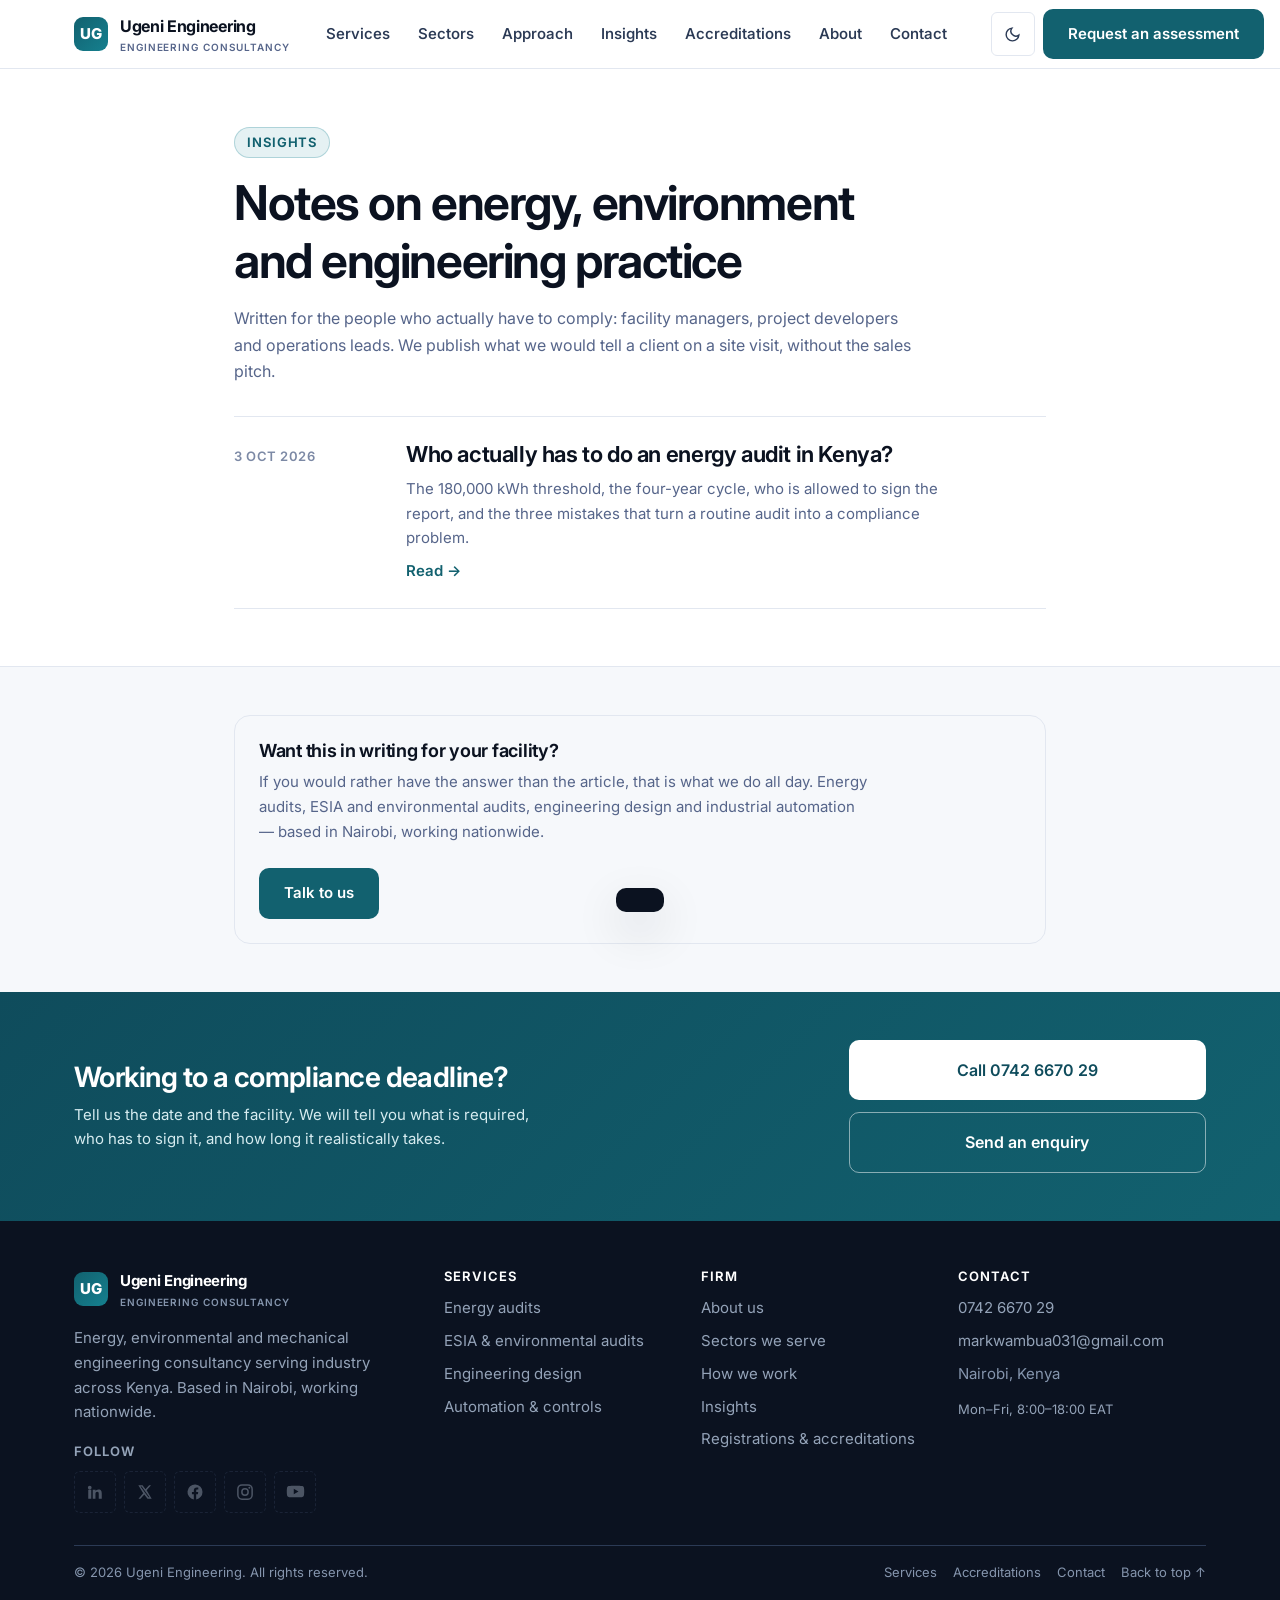
==== blog/index.html @ d69e0ae1 "Add Insights (blog) section - blog/index.html listing page with post-row cards - blog/energy-audit-k" ====
<!DOCTYPE html>
<html lang="en">
<head>
<meta charset="UTF-8">
<meta name="viewport" content="width=device-width, initial-scale=1">
<title>Insights — Ugeni Engineering</title>
<meta name="description" content="Practical writing on energy audits, environmental compliance and engineering practice in Kenya, from a working consultancy based in Nairobi.">
<link rel="canonical" href="https://ugen.engineering/blog/">
<link rel="icon" href="../assets/img/favicon.svg" type="image/svg+xml">
<link rel="preconnect" href="https://fonts.googleapis.com">
<link rel="preconnect" href="https://fonts.gstatic.com" crossorigin>
<link rel="stylesheet" href="https://fonts.googleapis.com/css2?family=Inter:wght@400;500;600;700;800&display=swap">
<link rel="stylesheet" href="../assets/css/main.css">
<link rel="stylesheet" href="../assets/css/blog.css">
<link rel="alternate" type="application/rss+xml" title="Ugeni Engineering — Insights" href="../feed.xml">
</head>
<body>
<a class="skip" href="#main">Skip to main content</a>

<header class="hdr">
  <div class="wrap hdr__in">
    <a class="logo" href="../" aria-label="Ugeni Engineering — home">
      <span class="logo__mark" aria-hidden="true">UG</span>
      <span>
        <span class="logo__name">Ugeni Engineering</span>
        <span class="logo__sub">Engineering Consultancy</span>
      </span>
    </a>

    <nav class="nav" id="nav" aria-label="Primary">
      <a href="../#services">Services</a>
      <a href="../#sectors">Sectors</a>
      <a href="../#approach">Approach</a>
      <a href="../blog/">Insights</a>
      <a href="../#accreditations">Accreditations</a>
      <a href="../#about">About</a>
      <a href="../#contact">Contact</a>
    </nav>

    <div class="hdr__tools">
      <button class="iconbtn" data-theme-toggle aria-label="Switch to dark theme">
        <svg width="17" height="17" viewBox="0 0 24 24" fill="none" stroke="currentColor" stroke-width="2" stroke-linecap="round" aria-hidden="true">
          <path d="M21 12.8A9 9 0 1 1 11.2 3a7 7 0 0 0 9.8 9.8Z"/>
        </svg>
      </button>
      <a class="btn btn--primary hdr__cta" href="../#contact">Request an assessment</a>
      <button class="iconbtn menu-btn" data-menu aria-expanded="false" aria-controls="nav" aria-label="Open navigation menu">
        <svg width="19" height="19" viewBox="0 0 24 24" fill="none" stroke="currentColor" stroke-width="2" stroke-linecap="round" aria-hidden="true">
          <path d="M3 6h18M3 12h18M3 18h18"/>
        </svg>
      </button>
    </div>
  </div>
</header>

<main id="main">
  <section style="border-top:0">
    <div class="wrap" style="max-width:860px">
      <div class="sec__head" style="margin-bottom:var(--sp-6)">
        <span class="eyebrow">Insights</span>
        <h1>Notes on energy, environment and engineering practice</h1>
        <p class="muted">
          Written for the people who actually have to comply: facility managers,
          project developers and operations leads. We publish what we would tell a
          client on a site visit, without the sales pitch.
        </p>
      </div>

      <!-- ADD NEW POSTS: copy the <a class="post-row"> block below,
           newest first. Filenames use the published date for ordering. -->
      <div class="posts">
        <a class="post-row" href="./energy-audit-kenya-threshold.html">
          <div class="post-row__meta">
            <time datetime="2026-10-03">3 Oct 2026</time>
          </div>
          <div>
            <h2 class="post-row__title">Who actually has to do an energy audit in Kenya?</h2>
            <p class="post-row__excerpt">
              The 180,000 kWh threshold, the four-year cycle, who is allowed to
              sign the report, and the three mistakes that turn a routine audit
              into a compliance problem.
            </p>
            <span class="post-row__more">Read &rarr;</span>
          </div>
        </a>
      </div>

      <noscript>
        <p class="small muted" style="margin-top:var(--sp-6)">
          <a href="./energy-audit-kenya-threshold.html">Who actually has to do an energy audit in Kenya?</a>
        </p>
      </noscript>
    </div>
  </section>

  <section class="sec-alt" style="padding-block:var(--sp-7)">
    <div class="wrap" style="max-width:860px">
      <div class="article__cta">
        <h3>Want this in writing for your facility?</h3>
        <p>
          If you would rather have the answer than the article, that is what we do
          all day. Energy audits, ESIA and environmental audits, engineering design
          and industrial automation &mdash; based in Nairobi, working nationwide.
        </p>
        <a class="btn btn--primary" href="../#contact">Talk to us</a>
      </div>
    </div>
  </section>
</main>

<footer>
  <!-- ============ CTA BAND ============ -->
  <div class="foot__cta">
    <div class="wrap foot__cta-in">
      <div>
        <h2 class="foot__cta-title">Working to a compliance deadline?</h2>
        <p class="foot__cta-text">
          Tell us the date and the facility. We will tell you what is required,
          who has to sign it, and how long it realistically takes.
        </p>
      </div>
      <div class="foot__cta-actions">
        <a class="btn btn--primary btn--lg" href="tel:+254742667029" data-phone-cta>Call the office</a>
        <a class="btn btn--outline btn--lg" href="../#contact">Send an enquiry</a>
      </div>
    </div>
  </div>

  <!-- ============ MAIN FOOTER ============ -->
  <div class="wrap foot__main">
    <div class="foot">

      <div class="foot__brand">
        <a class="logo logo--foot" href="../" aria-label="Ugeni Engineering — home">
          <span class="logo__mark" aria-hidden="true">UG</span>
          <span>
            <span class="logo__name">Ugeni Engineering</span>
            <span class="logo__sub">Engineering Consultancy</span>
          </span>
        </a>
        <p class="foot__blurb">
          Energy, environmental and mechanical engineering consultancy serving
          industry across Kenya. Based in Nairobi, working nationwide.
        </p>
        <p class="foot__sociallabel">Follow</p>
        <div class="social" aria-label="Ugeni Engineering on social media">
            <a class="soc is-placeholder" data-social="linkedin" href="#linkedin" aria-label="Ugeni Engineering on LinkedIn" title="LinkedIn — coming soon"><svg width="18" height="18" viewBox="0 0 24 24" fill="currentColor" aria-hidden="true"><path d="M4.98 3.5a2.5 2.5 0 1 1 0 5 2.5 2.5 0 0 1 0-5ZM3 9h4v12H3zM9 9h3.8v1.7h.05c.53-1 1.83-2.05 3.77-2.05C20.4 8.65 21 11 21 14.1V21h-4v-6.1c0-1.46-.03-3.34-2.04-3.34-2.04 0-2.35 1.59-2.35 3.23V21H9Z"/></svg></a>
            <a class="soc is-placeholder" data-social="x" href="#x" aria-label="Ugeni Engineering on X" title="X — coming soon"><svg width="16" height="16" viewBox="0 0 24 24" fill="currentColor" aria-hidden="true"><path d="M18.2 2H21l-6.5 7.4L22 22h-6.2l-4.9-6.4L5.2 22H2.3l7-8L2 2h6.3l4.4 5.9L18.2 2Zm-1.1 18h1.6L7 3.9H5.3L17.1 20Z"/></svg></a>
            <a class="soc is-placeholder" data-social="facebook" href="#facebook" aria-label="Ugeni Engineering on Facebook" title="Facebook — coming soon"><svg width="18" height="18" viewBox="0 0 24 24" fill="currentColor" aria-hidden="true"><path d="M22 12a10 10 0 1 0-11.6 9.9v-7H7.9V12h2.5V9.8c0-2.5 1.5-3.9 3.8-3.9 1.1 0 2.2.2 2.2.2v2.4h-1.2c-1.2 0-1.6.8-1.6 1.6V12h2.7l-.4 2.9h-2.3v7A10 10 0 0 0 22 12Z"/></svg></a>
            <a class="soc is-placeholder" data-social="instagram" href="#instagram" aria-label="Ugeni Engineering on Instagram" title="Instagram — coming soon"><svg width="18" height="18" viewBox="0 0 24 24" fill="none" stroke="currentColor" stroke-width="2" aria-hidden="true"><rect x="2.5" y="2.5" width="19" height="19" rx="5.5"/><circle cx="12" cy="12" r="4.2"/><circle cx="17.8" cy="6.2" r="1.3" fill="currentColor" stroke="none"/></svg></a>
            <a class="soc is-placeholder" data-social="youtube" href="#youtube" aria-label="Ugeni Engineering on YouTube" title="YouTube — coming soon"><svg width="19" height="19" viewBox="0 0 24 24" fill="currentColor" aria-hidden="true"><path d="M23 12s0-3.4-.4-5c-.3-.9-1-1.6-1.9-1.9C19 4.6 12 4.6 12 4.6s-7 0-8.7.5c-.9.3-1.6 1-1.9 1.9C1 8.6 1 12 1 12s0 3.4.4 5c.3.9 1 1.6 1.9 1.9 1.7.5 8.7.5 8.7.5s7 0 8.7-.5c.9-.3 1.6-1 1.9-1.9.4-1.6.4-5 .4-5ZM9.8 15.5v-7l6 3.5-6 3.5Z"/></svg></a>
        </div>
      </div>

      <div>
        <h4>Services</h4>
        <ul>
          <li><a href="#energy-audits">Energy audits</a></li>
          <li><a href="#environmental">ESIA &amp; environmental audits</a></li>
          <li><a href="#design">Engineering design</a></li>
          <li><a href="#automation">Automation &amp; controls</a></li>
        </ul>
      </div>

      <div>
        <h4>Firm</h4>
        <ul>
          <li><a href="../#about">About us</a></li>
          <li><a href="../#sectors">Sectors we serve</a></li>
          <li><a href="../#approach">How we work</a></li>
          <li><a href="../blog/">Insights</a></li>
          <li><a href="../#accreditations">Registrations &amp; accreditations</a></li>
        </ul>
      </div>

      <div>
        <h4>Contact</h4>
        <ul>
          <li><a href="tel:+254742667029" data-phone-display>0742 6670 29</a></li>
          <li><a href="mailto:markwambua031@gmail.com" data-email>markwambua031@gmail.com</a></li>
          <li class="foot__muted">Nairobi, Kenya</li>
        </ul>
        <p class="foot__hours">Mon–Fri, 8:00–18:00 EAT</p>
      </div>

    </div>

    <!-- ============ BASE BAR ============ -->
    <div class="foot__base">
      <p class="foot__copy">
        © <span data-year>2026</span> Ugeni Engineering. All rights reserved.
      </p>
      <nav class="foot__links" aria-label="Footer">
        <a href="../#services">Services</a>
        <a href="../#accreditations">Accreditations</a>
        <a href="../#contact">Contact</a>
        <a href="#top">Back to top ↑</a>
      </nav>
    </div>
  </div>
</footer>

<div class="toast" data-toast role="status" aria-live="polite"></div>

<script src="../assets/js/site.config.js"></script>
<script src="../assets/js/main.js"></script>
</body>
</html>
---- assets/css/main.css ----
/* ==========================================================================
   Ugeni Engineering — stylesheet
   Mobile-first. Tokens at the top; swap values here to retheme the site.
   ========================================================================== */

/* ---------- Tokens ---------- */
:root {
  --sp-1: 4px;   --sp-2: 8px;   --sp-3: 12px;  --sp-4: 16px;
  --sp-5: 24px;  --sp-6: 32px;  --sp-7: 48px;  --sp-8: 64px;  --sp-9: 96px;

  --fs-xs: 0.8125rem; --fs-sm: 0.9375rem; --fs-md: 1rem;
  --fs-lg: 1.125rem;  --fs-xl: 1.375rem;  --fs-2xl: 1.75rem;
  --fs-3xl: 2.25rem;  --fs-4xl: 3rem;

  --ink-900: #0b1220; --ink-800: #16213a; --ink-700: #2b3a55;
  --ink-500: #56658a; --ink-400: #7c89a5;

  --paper: #ffffff;    --paper-alt: #f6f8fb;
  --line: #e2e7f0;     --line-strong: #cbd3e1;

  --brand-700: #0f4c5c; --brand-600: #12616f; --brand-500: #15808f; --brand-300: #7fd1d8;
  --accent-600: #b45309; --accent-500: #d97706; --accent-100: #fef3c7;

  --radius-sm: 6px; --radius: 10px; --radius-lg: 16px;
  --shadow-sm: 0 1px 2px rgba(11,18,32,.06);
  --shadow: 0 4px 16px rgba(11,18,32,.08);
  --shadow-lg: 0 18px 48px rgba(11,18,32,.14);

  --font: "Inter", system-ui, -apple-system, "Segoe UI", Roboto, sans-serif;
  --measure: 68ch;
  --header-h: 68px;
  --wrap: 1180px;
}

html[data-theme="dark"] {
  --ink-900: #f1f5f9; --ink-800: #e2e8f0; --ink-700: #cbd5e1;
  --ink-500: #94a3b8; --ink-400: #7b8aa3;
  --paper: #0d1522;   --paper-alt: #131d2e;
  --line: #24344b;    --line-strong: #35486a;
  --brand-700: #7fd1d8; --brand-600: #58bcc6; --brand-500: #45a8b4; --brand-300: #1c5c68;
  --accent-600: #f5b942; --accent-500: #fbbf24; --accent-100: #3a2c10;
  --shadow-sm: 0 1px 2px rgba(0,0,0,.4);
  --shadow: 0 4px 16px rgba(0,0,0,.5);
  --shadow-lg: 0 18px 48px rgba(0,0,0,.6);
}

/* ---------- Reset ---------- */
*, *::before, *::after { box-sizing: border-box; }

html {
  scroll-behavior: smooth;
  scroll-padding-top: calc(var(--header-h) + 16px);
  -webkit-text-size-adjust: 100%;
}
@media (prefers-reduced-motion: reduce) {
  html { scroll-behavior: auto; }
  *, *::before, *::after { animation-duration: .01ms !important; transition-duration: .01ms !important; }
}

body {
  margin: 0;
  font-family: var(--font);
  font-size: var(--fs-md);
  line-height: 1.65;
  color: var(--ink-800);
  background: var(--paper);
  -webkit-font-smoothing: antialiased;
}

h1, h2, h3, h4 { color: var(--ink-900); line-height: 1.2; margin: 0 0 var(--sp-4); font-weight: 650; letter-spacing: -0.015em; }
h1 { font-size: clamp(2rem, 1.2rem + 3.2vw, var(--fs-4xl)); letter-spacing: -0.03em; }
h2 { font-size: clamp(1.5rem, 1.1rem + 1.6vw, var(--fs-3xl)); letter-spacing: -0.022em; }
h3 { font-size: var(--fs-xl); }
h4 { font-size: var(--fs-lg); }
p { margin: 0 0 var(--sp-4); max-width: var(--measure); }
a { color: var(--brand-600); text-underline-offset: 3px; }
a:hover { color: var(--brand-500); }
ul, ol { padding-left: 1.15em; }
img, svg { max-width: 100%; height: auto; }

:focus-visible { outline: 3px solid var(--brand-500); outline-offset: 2px; border-radius: 3px; }

.wrap { width: 100%; max-width: var(--wrap); margin-inline: auto; padding-inline: var(--sp-5); }
.muted { color: var(--ink-500); }
.small { font-size: var(--fs-sm); }
.xs { font-size: var(--fs-xs); }
.center { text-align: center; }

.skip {
  position: absolute; left: -9999px; top: 0; z-index: 200;
  background: var(--brand-600); color: #fff; padding: var(--sp-3) var(--sp-4);
  border-radius: 0 0 var(--radius) 0; font-weight: 600;
}
.skip:focus { left: 0; color: #fff; }

/* ---------- Header ---------- */
.hdr {
  position: sticky; top: 0; z-index: 100;
  background: color-mix(in srgb, var(--paper) 88%, transparent);
  backdrop-filter: saturate(180%) blur(12px);
  -webkit-backdrop-filter: saturate(180%) blur(12px);
  border-bottom: 1px solid var(--line);
}
.hdr__in { display: flex; align-items: center; gap: var(--sp-5); min-height: var(--header-h); }

.logo { display: flex; align-items: center; gap: var(--sp-3); font-weight: 700; color: var(--ink-900); text-decoration: none; letter-spacing: -.02em; }
.logo__mark {
  width: 34px; height: 34px; flex: 0 0 34px; border-radius: 9px;
  background: linear-gradient(135deg, var(--brand-600), var(--brand-500));
  display: grid; place-items: center; color: #fff; font-size: 15px; font-weight: 800;
}
html[data-theme="dark"] .logo__mark { color: #0d1522; }
.logo__sub { display: block; font-size: 10px; font-weight: 600; color: var(--ink-500); letter-spacing: .09em; text-transform: uppercase; white-space: nowrap; }
.logo__name { white-space: nowrap; }

.nav { margin-left: auto; display: flex; align-items: center; gap: var(--sp-1); }
.nav a {
  color: var(--ink-700); text-decoration: none; font-size: var(--fs-sm); font-weight: 550;
  padding: var(--sp-2) var(--sp-3); border-radius: var(--radius-sm); min-height: 44px;
  display: inline-flex; align-items: center; white-space: nowrap;
}
.nav a:hover, .nav a[aria-current="page"] { background: var(--paper-alt); color: var(--ink-900); }

.btn {
  display: inline-flex; align-items: center; justify-content: center; gap: var(--sp-2);
  padding: var(--sp-3) var(--sp-5); min-height: 44px; border-radius: var(--radius);
  font-weight: 600; font-size: var(--fs-sm); text-decoration: none;
  border: 1px solid transparent; cursor: pointer;
  white-space: nowrap;
  transition: transform .12s ease, background .15s ease, border-color .15s ease;
}
.btn--primary { background: var(--brand-600); color: #fff; }
html[data-theme="dark"] .btn--primary { color: #0d1522; }
.btn--primary:hover { background: var(--brand-500); color: #fff; transform: translateY(-1px); }
html[data-theme="dark"] .btn--primary:hover { color: #0d1522; }
.btn--ghost { background: transparent; color: var(--ink-800); border-color: var(--line-strong); }
.btn--ghost:hover { background: var(--paper-alt); color: var(--ink-900); border-color: var(--brand-500); }
.btn--lg { padding: var(--sp-4) var(--sp-6); font-size: var(--fs-md); }
.btn[disabled] { opacity: .6; cursor: not-allowed; }

.iconbtn {
  width: 44px; height: 44px; flex: 0 0 44px; display: grid; place-items: center;
  border-radius: var(--radius-sm); border: 1px solid var(--line);
  background: var(--paper); color: var(--ink-700); cursor: pointer;
}
.iconbtn:hover { background: var(--paper-alt); color: var(--ink-900); }
.hdr__tools { display: flex; gap: var(--sp-2); align-items: center; margin-left: var(--sp-2); }
.menu-btn { display: none; }

/* ---------- Hero ---------- */
.hero {
  position: relative; overflow: hidden;
  background:
    radial-gradient(1100px 500px at 78% -12%, color-mix(in srgb, var(--brand-500) 16%, transparent), transparent 62%),
    radial-gradient(760px 420px at 6% 4%, color-mix(in srgb, var(--accent-500) 11%, transparent), transparent 60%),
    var(--paper);
  border-bottom: 1px solid var(--line);
}
.hero__grid { display: grid; grid-template-columns: 1.2fr .8fr; gap: var(--sp-8); align-items: center; padding-block: clamp(var(--sp-7), 5vw, var(--sp-9)); }
.hero p.lede { font-size: clamp(1rem, .95rem + .35vw, var(--fs-lg)); color: var(--ink-700); max-width: 58ch; }
.hero__cta { display: flex; flex-wrap: wrap; gap: var(--sp-3); margin-top: var(--sp-5); }

.eyebrow {
  display: inline-flex; align-items: center; gap: var(--sp-2);
  font-size: var(--fs-xs); font-weight: 650; letter-spacing: .07em; text-transform: uppercase;
  color: var(--brand-600); background: color-mix(in srgb, var(--brand-500) 11%, transparent);
  border: 1px solid color-mix(in srgb, var(--brand-500) 26%, transparent);
  padding: var(--sp-1) var(--sp-3); border-radius: 999px; margin-bottom: var(--sp-4);
}

.card-stat { background: var(--paper); border: 1px solid var(--line); border-radius: var(--radius-lg); padding: var(--sp-5); box-shadow: var(--shadow); }
.card-stat dl { margin: 0; display: grid; gap: var(--sp-4); }
.card-stat dt { font-size: var(--fs-xs); font-weight: 650; letter-spacing: .06em; text-transform: uppercase; color: var(--ink-500); margin-bottom: 2px; }
.card-stat dd { margin: 0; font-size: var(--fs-sm); color: var(--ink-800); }

/* ---------- Sections ---------- */
section { padding-block: clamp(var(--sp-7), 4.5vw, var(--sp-9)); }
section + section { border-top: 1px solid var(--line); }
.sec-alt { background: var(--paper-alt); }
.sec__head { max-width: 68ch; margin-bottom: var(--sp-7); }

.grid-2 { display: grid; grid-template-columns: repeat(auto-fit, minmax(320px, 1fr)); gap: var(--sp-5); }
/* Service cards read better as an even 2x2 block than a 3+1 orphan. */
.grid-services { grid-template-columns: repeat(auto-fit, minmax(400px, 1fr)); }
@media (max-width: 860px) { .grid-services { grid-template-columns: 1fr; } }
.grid-3 { display: grid; grid-template-columns: repeat(auto-fit, minmax(288px, 1fr)); gap: var(--sp-5); }
.grid-4 { display: grid; grid-template-columns: repeat(auto-fit, minmax(230px, 1fr)); gap: var(--sp-5); }

/* ---------- Service cards ---------- */
.svc {
  background: var(--paper); border: 1px solid var(--line); border-radius: var(--radius-lg);
  padding: var(--sp-5); display: flex; flex-direction: column;
  transition: transform .16s ease, box-shadow .16s ease, border-color .16s ease;
}
.svc:hover { transform: translateY(-3px); box-shadow: var(--shadow); border-color: var(--brand-500); }
.svc__icon { width: 42px; height: 42px; border-radius: 11px; display: grid; place-items: center; background: color-mix(in srgb, var(--brand-500) 12%, transparent); color: var(--brand-600); margin-bottom: var(--sp-4); }
.svc h3 { font-size: var(--fs-lg); margin-bottom: var(--sp-2); }
.svc p { font-size: var(--fs-sm); color: var(--ink-500); flex: 1; }
.svc__list { margin: var(--sp-3) 0 0; padding: 0; list-style: none; display: grid; gap: 6px; }
.svc__list li { font-size: var(--fs-sm); color: var(--ink-700); padding-left: 20px; position: relative; }
.svc__list li::before { content: ""; position: absolute; left: 3px; top: 9px; width: 5px; height: 5px; border-radius: 50%; background: var(--brand-500); }

.tag {
  display: inline-block; align-self: flex-start; font-size: 11px; font-weight: 650;
  letter-spacing: .05em; text-transform: uppercase; padding: 3px 8px; border-radius: 999px;
  margin-bottom: var(--sp-3); background: var(--paper-alt); color: var(--ink-500); border: 1px solid var(--line);
}
.tag--live { background: color-mix(in srgb, var(--accent-500) 14%, transparent); color: var(--accent-600); border-color: color-mix(in srgb, var(--accent-500) 34%, transparent); }

/* ---------- Steps ---------- */
.steps { display: grid; grid-template-columns: repeat(auto-fit, minmax(232px, 1fr)); gap: var(--sp-5); counter-reset: step; }
.step { position: relative; padding-top: var(--sp-5); border-top: 3px solid var(--brand-500); }
.step::before { counter-increment: step; content: "0" counter(step); font-size: var(--fs-xl); font-weight: 750; color: var(--brand-500); opacity: .5; display: block; margin-bottom: var(--sp-2); }
.step h3 { font-size: var(--fs-md); margin-bottom: var(--sp-1); }
.step p { font-size: var(--fs-sm); color: var(--ink-500); margin: 0; }

/* ---------- Sectors ---------- */
.sector {
  background: var(--paper); border: 1px solid var(--line); border-radius: var(--radius);
  padding: var(--sp-4); display: flex; gap: var(--sp-3); align-items: flex-start;
}
.sector svg { flex: 0 0 20px; color: var(--brand-500); margin-top: 3px; }
.sector h4 { font-size: var(--fs-md); margin-bottom: 2px; }
.sector p { font-size: var(--fs-sm); color: var(--ink-500); margin: 0; }

/* ---------- Accreditations ---------- */
.acc-grid { display: grid; grid-template-columns: repeat(auto-fit, minmax(230px, 1fr)); gap: var(--sp-4); }
.acc {
  display: flex; align-items: center; gap: var(--sp-3);
  border: 1px solid var(--line); border-radius: var(--radius); padding: var(--sp-4);
  background: var(--paper); text-decoration: none;
}
a.acc:hover { border-color: var(--brand-500); }
.acc__mark { width: 38px; height: 38px; flex: 0 0 38px; border-radius: 9px; display: grid; place-items: center; background: color-mix(in srgb, var(--brand-500) 12%, transparent); color: var(--brand-600); font-weight: 750; font-size: var(--fs-xs); }
.acc__label { font-weight: 650; color: var(--ink-900); font-size: var(--fs-sm); }
.acc__detail { font-size: var(--fs-xs); color: var(--ink-500); }

/* ---------- Record ---------- */
.rec { background: var(--paper); border: 1px solid var(--line); border-radius: var(--radius-lg); padding: var(--sp-5); border-left: 3px solid var(--accent-500); }
.rec h3 { font-size: var(--fs-md); margin-bottom: var(--sp-1); }
.rec__meta { font-size: var(--fs-xs); color: var(--ink-400); text-transform: uppercase; letter-spacing: .05em; font-weight: 600; margin-bottom: var(--sp-3); }
.rec p { font-size: var(--fs-sm); color: var(--ink-500); margin: 0; }

/* ---------- Forms ---------- */
.form { display: grid; gap: var(--sp-4); }
.form__row { display: grid; grid-template-columns: repeat(auto-fit, minmax(220px, 1fr)); gap: var(--sp-4); }
.field { display: flex; flex-direction: column; gap: 6px; }
.field label { font-size: var(--fs-sm); font-weight: 600; color: var(--ink-800); }
.field .hint { font-size: var(--fs-xs); color: var(--ink-400); }
.req { color: var(--accent-600); }
input, textarea, select {
  font: inherit; font-size: var(--fs-sm); color: var(--ink-900);
  padding: var(--sp-3); min-height: 44px; border-radius: var(--radius-sm);
  border: 1px solid var(--line-strong); background: var(--paper); width: 100%;
}
textarea { min-height: 130px; resize: vertical; }
input:focus, textarea:focus, select:focus { border-color: var(--brand-500); }
.field--error input, .field--error textarea, .field--error select { border-color: var(--accent-600); }
.err { font-size: var(--fs-xs); color: var(--accent-600); display: none; }
.field--error .err { display: block; }

.form__status { display: none; padding: var(--sp-4); border-radius: var(--radius); font-size: var(--fs-sm); }
.form__status.is-ok { display: block; background: color-mix(in srgb, #10b981 14%, transparent); border: 1px solid color-mix(in srgb, #10b981 40%, transparent); color: var(--ink-900); }
.form__status.is-err { display: block; background: color-mix(in srgb, var(--accent-500) 14%, transparent); border: 1px solid color-mix(in srgb, var(--accent-600) 40%, transparent); color: var(--ink-900); }

/* ---------- Social ----------
   Icons render as visible placeholders so the block reads as "these are
   coming". Supplying a URL in site.config.js upgrades them to live links. */
.social { display: flex; gap: var(--sp-2); flex-wrap: wrap; }
.social a, .soc {
  width: 42px; height: 42px; display: grid; place-items: center;
  border-radius: var(--radius-sm); border: 1px solid var(--line);
  color: var(--ink-700); background: var(--paper); text-decoration: none;
  transition: color .15s ease, border-color .15s ease, transform .12s ease, opacity .15s ease;
}
.social a:hover, .soc:hover { color: var(--brand-600); border-color: var(--brand-500); transform: translateY(-2px); }

/* Placeholder state — no URL configured yet */
.is-placeholder {
  opacity: .42; cursor: default;
  border-style: dashed;
  position: relative;
}
.is-placeholder:hover {
  color: var(--ink-700); border-color: var(--line-strong); transform: none;
}
.is-placeholder::after {
  content: ""; position: absolute; inset: 0; border-radius: inherit;
}

/* ---------- Footer ---------- */
footer { background: var(--ink-900); color: #cbd5e1; font-size: var(--fs-sm); }
footer a { color: #94a3b8; text-decoration: none; }
footer a:hover { color: #fff; text-decoration: underline; }

/* CTA band */
.foot__cta {
  background: linear-gradient(135deg, var(--brand-700), var(--brand-600));
  padding-block: var(--sp-7);
}
.foot__cta-in {
  display: grid; grid-template-columns: 1.35fr .65fr; gap: var(--sp-6);
  align-items: center;
}
.foot__cta-title { color: #fff; font-size: clamp(1.35rem, 1.1rem + 1vw, var(--fs-2xl)); margin: 0 0 var(--sp-2); letter-spacing: -.02em; }
.foot__cta-text { color: #d6ecf0; margin: 0; max-width: 52ch; }
.foot__cta-actions { display: flex; flex-direction: column; gap: var(--sp-3); }
.btn--outline { background: transparent; color: #fff; border-color: rgba(255,255,255,.5); }
.btn--outline:hover { background: rgba(255,255,255,.12); color: #fff; border-color: #fff; }
.foot__cta .btn--primary { background: #fff; color: var(--brand-700); }
.foot__cta .btn--primary:hover { background: #e8f4f6; color: var(--brand-700); }

/* Main footer */
.foot__main { padding-block: var(--sp-7) var(--sp-5); }
.foot { display: grid; grid-template-columns: 1.5fr 1fr 1fr 1.1fr; gap: var(--sp-6); }
.foot h4 { color: #fff; font-size: var(--fs-xs); text-transform: uppercase; letter-spacing: .08em; margin-bottom: var(--sp-3); }
.foot ul { list-style: none; padding: 0; margin: 0; display: grid; gap: var(--sp-2); }
.foot p { color: #94a3b8; }
.foot__muted { color: #8595ad; }

.logo--foot { color: #fff; margin-bottom: var(--sp-4); }
.logo--foot .logo__sub { color: #8595ad; }
.logo--foot:hover { text-decoration: none; }

.foot__blurb { max-width: 34ch; margin: 0 0 var(--sp-4); }
.foot__sociallabel {
  font-size: var(--fs-xs); font-weight: 650; letter-spacing: .08em;
  text-transform: uppercase; color: #8595ad; margin: 0 0 var(--sp-2);
}
.foot__hours { font-size: var(--fs-xs); color: #8595ad; margin: var(--sp-3) 0 0; }

.foot .social a, .foot .soc { background: transparent; border-color: #33415c; color: #b6c2d4; }
.foot .social a:hover, .foot .soc:hover { color: #fff; border-color: #64748b; }
.foot .is-placeholder { opacity: .38; border-style: dashed; border-color: #33415c; }
.foot .is-placeholder:hover { color: #b6c2d4; border-color: #33415c; }

/* Base bar */
.foot__base {
  margin-top: var(--sp-6); padding-top: var(--sp-4);
  border-top: 1px solid #2b3a55;
  display: flex; flex-wrap: wrap; gap: var(--sp-4);
  align-items: center; justify-content: space-between;
  font-size: var(--fs-xs); color: #8595ad;
}
.foot__copy { margin: 0; }
.foot__links { display: flex; flex-wrap: wrap; gap: var(--sp-4); }
.foot__links a { color: #8595ad; }
.foot__links a:hover { color: #fff; }

/* ---------- Toast ---------- */
.toast {
  position: fixed; left: 50%; bottom: var(--sp-5); transform: translateX(-50%) translateY(150%);
  background: var(--ink-900); color: #fff; padding: var(--sp-3) var(--sp-5);
  border-radius: var(--radius); box-shadow: var(--shadow-lg); z-index: 300;
  font-size: var(--fs-sm); transition: transform .3s ease; max-width: 90vw;
}
.toast.is-open { transform: translateX(-50%) translateY(0); }

/* ---------- Responsive ---------- */
@media (max-width: 940px) {
  .hero__grid { grid-template-columns: 1fr; gap: var(--sp-6); }
  .foot { grid-template-columns: 1fr 1fr; }
  .foot__cta-in { grid-template-columns: 1fr; }
  .foot__cta-actions { flex-direction: row; flex-wrap: wrap; }
}
@media (max-width: 760px) {
  .nav {
    display: none; position: absolute; top: var(--header-h); left: 0; right: 0;
    flex-direction: column; align-items: stretch; gap: 0;
    background: var(--paper); border-bottom: 1px solid var(--line);
    box-shadow: var(--shadow-lg); padding: var(--sp-3);
  }
  .nav.is-open { display: flex; }
  .nav a { padding: var(--sp-3) var(--sp-4); }
  .hdr__cta { display: none; }
  .menu-btn { display: grid; }
  .foot { grid-template-columns: 1fr; }
}

/* ---------- Print ---------- */
@media print {
  .hdr, .hero__cta, .menu-btn, .iconbtn, .skip, .social, form { display: none !important; }
  body { color: #000; background: #fff; }
}
---- assets/css/blog.css ----
/* ==========================================================================
   Blog — listing page, article typography, callouts.
   Extends main.css. No build step; loaded after it.
   ========================================================================== */

/* ---------- Listing ---------- */
.posts { display: grid; gap: 0; border-top: 1px solid var(--line); }

.post-row {
  display: grid; grid-template-columns: 148px 1fr; gap: var(--sp-5);
  padding-block: var(--sp-5); border-bottom: 1px solid var(--line);
  text-decoration: none; color: inherit;
  transition: background .15s ease;
}
.post-row:hover { background: var(--paper-alt); }
.post-row:hover .post-row__title { color: var(--brand-600); }

.post-row__meta { font-size: var(--fs-xs); color: var(--ink-400); font-weight: 600; letter-spacing: .04em; text-transform: uppercase; padding-top: 5px; }
.post-row__title { font-size: var(--fs-xl); margin: 0 0 var(--sp-2); color: var(--ink-900); letter-spacing: -.018em; line-height: 1.25; }
.post-row__excerpt { font-size: var(--fs-sm); color: var(--ink-500); margin: 0; max-width: 62ch; }
.post-row__more { font-size: var(--fs-sm); color: var(--brand-600); font-weight: 600; margin-top: var(--sp-2); display: inline-block; }

@media (max-width: 620px) {
  .post-row { grid-template-columns: 1fr; gap: var(--sp-2); }
  .post-row__meta { padding-top: 0; }
}

/* ---------- Article ---------- */
.article { max-width: 720px; margin-inline: auto; }
.article__back {
  display: inline-flex; align-items: center; gap: 6px; font-size: var(--fs-sm);
  font-weight: 600; color: var(--ink-500); text-decoration: none; margin-bottom: var(--sp-5);
}
.article__back:hover { color: var(--brand-600); }

.article__head { margin-bottom: var(--sp-6); padding-bottom: var(--sp-5); border-bottom: 1px solid var(--line); }
.article__kicker { font-size: var(--fs-xs); font-weight: 650; letter-spacing: .07em; text-transform: uppercase; color: var(--brand-600); margin-bottom: var(--sp-3); display: block; }
.article__title { font-size: clamp(1.85rem, 1.3rem + 2.2vw, var(--fs-3xl)); margin: 0 0 var(--sp-3); letter-spacing: -.028em; line-height: 1.14; }
.article__standfirst { font-size: clamp(1rem, .96rem + .3vw, var(--fs-lg)); color: var(--ink-700); margin: 0; max-width: 60ch; }
.article__byline {
  display: flex; flex-wrap: wrap; gap: var(--sp-2) var(--sp-4); align-items: center;
  margin-top: var(--sp-4); font-size: var(--fs-sm); color: var(--ink-500);
}
.article__byline a { color: var(--ink-700); font-weight: 600; }

/* Prose */
.prose { font-size: 1.0625rem; line-height: 1.72; color: var(--ink-800); }
.prose > * { max-width: 68ch; }
.prose p { margin: 0 0 var(--sp-5); }
.prose h2 {
  font-size: clamp(1.3rem, 1.1rem + .8vw, var(--fs-2xl));
  margin: var(--sp-8) 0 var(--sp-4); letter-spacing: -.02em;
}
.prose h3 { font-size: var(--fs-lg); margin: var(--sp-6) 0 var(--sp-3); }
.prose ul, .prose ol { margin: 0 0 var(--sp-5); padding-left: 1.35em; }
.prose li { margin-bottom: var(--sp-2); }
.prose li::marker { color: var(--brand-500); }
.prose strong { color: var(--ink-900); font-weight: 650; }
.prose a { color: var(--brand-600); font-weight: 500; }
.prose blockquote {
  margin: var(--sp-6) 0; padding: var(--sp-1) 0 var(--sp-1) var(--sp-5);
  border-left: 3px solid var(--brand-500); font-size: 1.125rem;
  color: var(--ink-700); font-style: italic;
}
.prose blockquote p:last-child { margin-bottom: 0; }
.prose code {
  font-family: ui-monospace, SFMono-Regular, Menlo, monospace; font-size: .9em;
  background: var(--paper-alt); border: 1px solid var(--line);
  padding: 1px 5px; border-radius: 4px;
}
.prose hr { border: 0; border-top: 1px solid var(--line); margin: var(--sp-7) 0; }
.prose img { border-radius: var(--radius); border: 1px solid var(--line); }

/* Callout — used for the regulatory-verification notes */
.callout {
  display: flex; gap: var(--sp-3); align-items: flex-start;
  border: 1px solid color-mix(in srgb, var(--brand-500) 32%, transparent);
  background: color-mix(in srgb, var(--brand-500) 7%, transparent);
  border-radius: var(--radius); padding: var(--sp-4) var(--sp-5);
  margin: var(--sp-6) 0; font-size: var(--fs-sm);
}
.callout svg { flex: 0 0 19px; margin-top: 2px; color: var(--brand-600); }
.callout p { margin: 0; }
.callout strong { color: var(--ink-900); }

/* Data table inside prose */
.prose .tbl-wrap { margin: var(--sp-5) 0; }

/* Author / CTA block at end of article */
.article__end {
  margin-top: var(--sp-8); padding-top: var(--sp-6); border-top: 1px solid var(--line);
}
.article__cta {
  background: var(--paper-alt); border: 1px solid var(--line);
  border-radius: var(--radius-lg); padding: var(--sp-5);
}
.article__cta h3 { font-size: var(--fs-lg); margin-bottom: var(--sp-2); }
.article__cta p { font-size: var(--fs-sm); color: var(--ink-500); }
.article__cta .btn { margin-top: var(--sp-2); }

/* ---------- Pagination / empty state ---------- */
.blog-empty {
  border: 1px dashed var(--line-strong); border-radius: var(--radius-lg);
  padding: var(--sp-7); text-align: center; background: var(--paper-alt);
}
.blog-empty p { margin: 0 auto; color: var(--ink-500); }
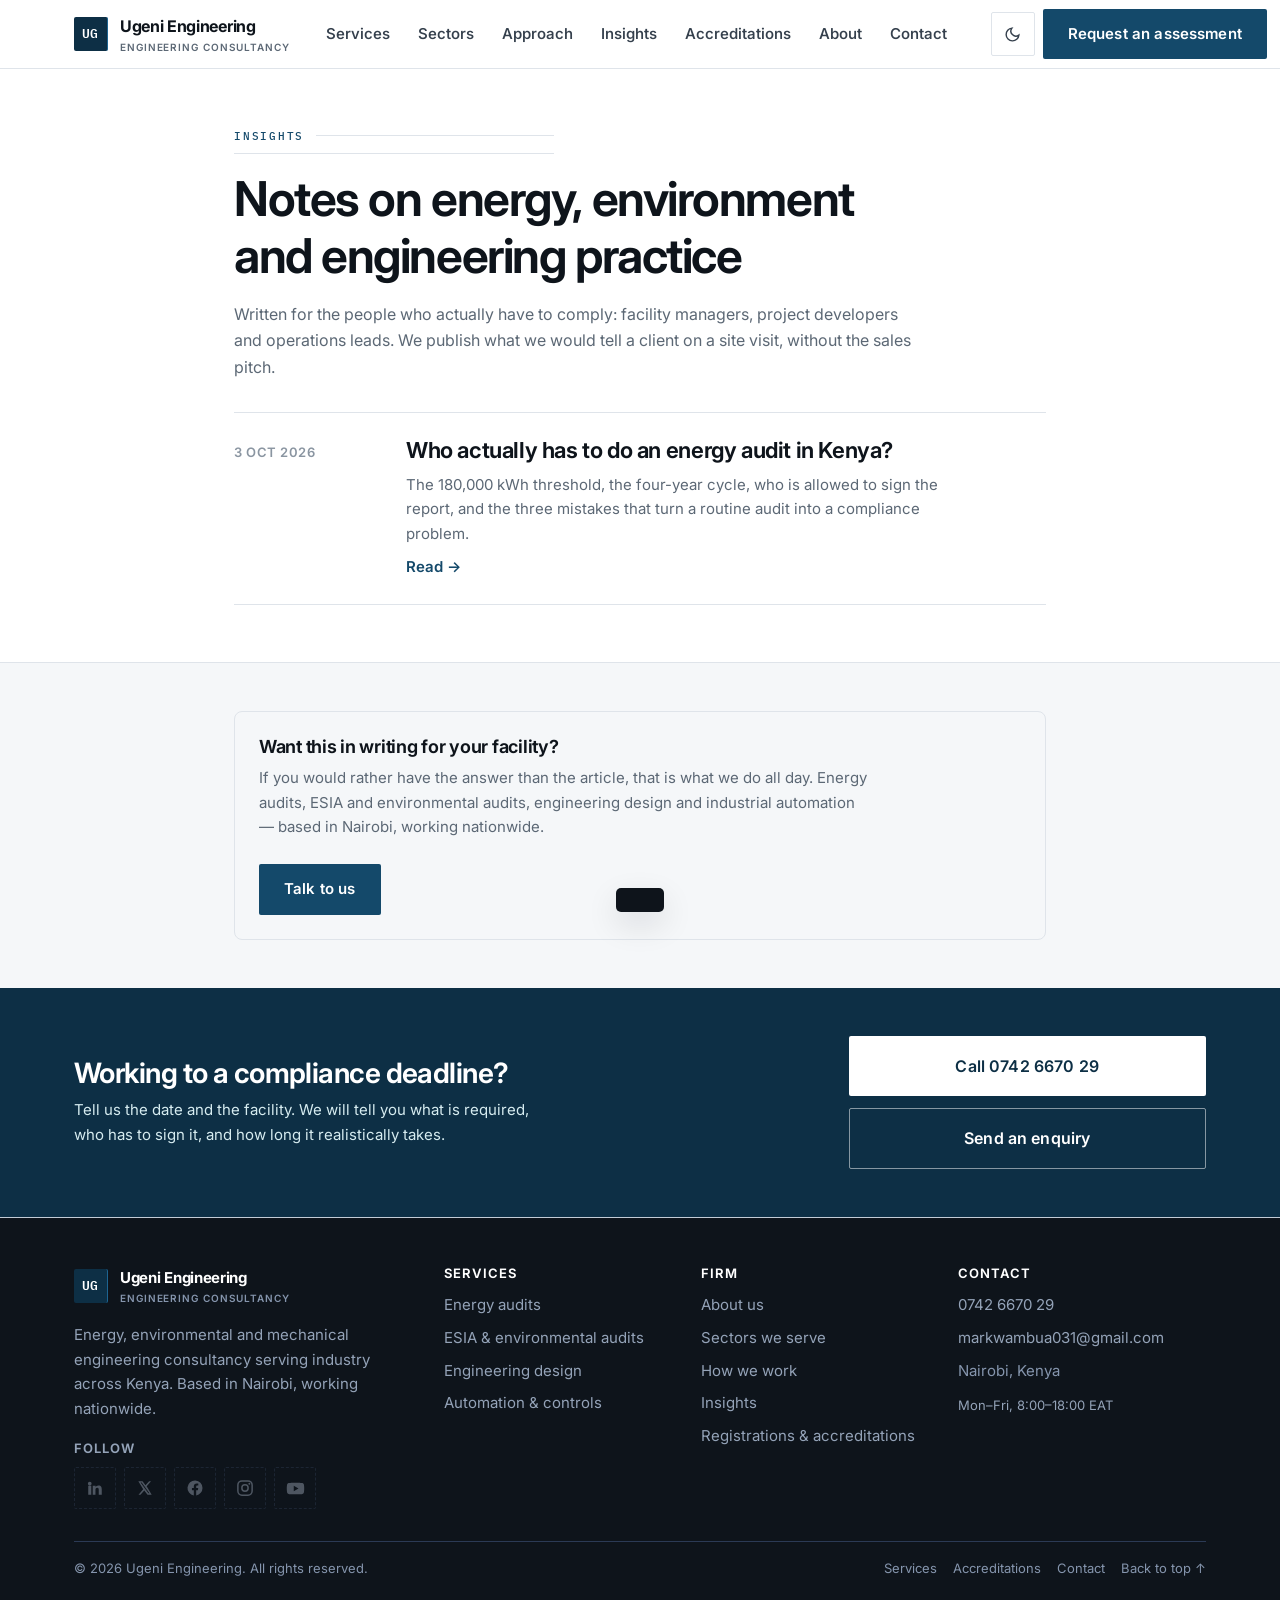
==== commit eed5396c: "Update site register: steel-blue palette, blueprint grid, technical typography Pushed from the brigh" ====
--- a/blog/index.html
+++ b/blog/index.html
@@ -9,7 +9,7 @@
 <link rel="icon" href="../assets/img/favicon.svg" type="image/svg+xml">
 <link rel="preconnect" href="https://fonts.googleapis.com">
 <link rel="preconnect" href="https://fonts.gstatic.com" crossorigin>
-<link rel="stylesheet" href="https://fonts.googleapis.com/css2?family=Inter:wght@400;500;600;700;800&display=swap">
+<link rel="stylesheet" href="https://fonts.googleapis.com/css2?family=Inter:wght@400;500;600;700;800&family=IBM+Plex+Mono:wght@400;500&display=swap">
 <link rel="stylesheet" href="../assets/css/main.css">
 <link rel="stylesheet" href="../assets/css/blog.css">
 <link rel="alternate" type="application/rss+xml" title="Ugeni Engineering — Insights" href="../feed.xml">
--- a/assets/css/main.css
+++ b/assets/css/main.css
@@ -12,19 +12,25 @@
   --fs-lg: 1.125rem;  --fs-xl: 1.375rem;  --fs-2xl: 1.75rem;
   --fs-3xl: 2.25rem;  --fs-4xl: 3rem;
 
-  --ink-900: #0b1220; --ink-800: #16213a; --ink-700: #2b3a55;
-  --ink-500: #56658a; --ink-400: #7c89a5;
-
-  --paper: #ffffff;    --paper-alt: #f6f8fb;
-  --line: #e2e7f0;     --line-strong: #cbd3e1;
-
-  --brand-700: #0f4c5c; --brand-600: #12616f; --brand-500: #15808f; --brand-300: #7fd1d8;
-  --accent-600: #b45309; --accent-500: #d97706; --accent-100: #fef3c7;
-
-  --radius-sm: 6px; --radius: 10px; --radius-lg: 16px;
-  --shadow-sm: 0 1px 2px rgba(11,18,32,.06);
-  --shadow: 0 4px 16px rgba(11,18,32,.08);
-  --shadow-lg: 0 18px 48px rgba(11,18,32,.14);
+  /* Graphite + steel blue. Deliberately desaturated and dark: this is a
+     machine-shop palette, not a SaaS one. Avoids the teal band entirely. */
+  --ink-900: #0e141b; --ink-800: #1c2530; --ink-700: #35404d;
+  --ink-500: #5c6875; --ink-400: #8a95a1;
+
+  --paper: #ffffff;    --paper-alt: #f5f7f9;
+  --line: #dfe4ea;     --line-strong: #c3ccd6;
+
+  --brand-700: #0d2f45; --brand-600: #14496a; --brand-500: #1d6491;
+  --brand-300: #8fbad8; --brand-050: #eef4f9;
+  --accent-600: #c2410c; --accent-500: #ea7317; --accent-100: #fdf0e6;
+
+  /* Sharpened: technical drawings have corners, not pills */
+  --radius-sm: 3px; --radius: 5px; --radius-lg: 8px;
+  --shadow-sm: 0 1px 2px rgba(14,20,27,.05);
+  --shadow: 0 2px 8px rgba(14,20,27,.06);
+  --shadow-lg: 0 12px 32px rgba(14,20,27,.12);
+
+  --font-mono: "IBM Plex Mono", ui-monospace, SFMono-Regular, Menlo, monospace;
 
   --font: "Inter", system-ui, -apple-system, "Segoe UI", Roboto, sans-serif;
   --measure: 68ch;
@@ -33,15 +39,16 @@
 }
 
 html[data-theme="dark"] {
-  --ink-900: #f1f5f9; --ink-800: #e2e8f0; --ink-700: #cbd5e1;
-  --ink-500: #94a3b8; --ink-400: #7b8aa3;
-  --paper: #0d1522;   --paper-alt: #131d2e;
-  --line: #24344b;    --line-strong: #35486a;
-  --brand-700: #7fd1d8; --brand-600: #58bcc6; --brand-500: #45a8b4; --brand-300: #1c5c68;
-  --accent-600: #f5b942; --accent-500: #fbbf24; --accent-100: #3a2c10;
-  --shadow-sm: 0 1px 2px rgba(0,0,0,.4);
-  --shadow: 0 4px 16px rgba(0,0,0,.5);
-  --shadow-lg: 0 18px 48px rgba(0,0,0,.6);
+  --ink-900: #e8edf2; --ink-800: #cdd5de; --ink-700: #aab4c0;
+  --ink-500: #8593a1; --ink-400: #6b7885;
+  --paper: #0e141b;   --paper-alt: #141b23;
+  --line: #232c36;    --line-strong: #35414e;
+  --brand-700: #8fbad8; --brand-600: #5f9dc9; --brand-500: #4a86b0; --brand-300: #1d3f57;
+  --brand-050: #16222c;
+  --accent-600: #f59e4b; --accent-500: #ea7317; --accent-100: #33200f;
+  --shadow-sm: 0 1px 2px rgba(0,0,0,.35);
+  --shadow: 0 2px 8px rgba(0,0,0,.45);
+  --shadow-lg: 0 12px 32px rgba(0,0,0,.55);
 }
 
 /* ---------- Reset ---------- */
@@ -105,9 +112,11 @@
 
 .logo { display: flex; align-items: center; gap: var(--sp-3); font-weight: 700; color: var(--ink-900); text-decoration: none; letter-spacing: -.02em; }
 .logo__mark {
-  width: 34px; height: 34px; flex: 0 0 34px; border-radius: 9px;
-  background: linear-gradient(135deg, var(--brand-600), var(--brand-500));
-  display: grid; place-items: center; color: #fff; font-size: 15px; font-weight: 800;
+  width: 34px; height: 34px; flex: 0 0 34px; border-radius: 2px;
+  background: var(--brand-700);
+  border-right: 1px solid var(--brand-500);
+  display: grid; place-items: center; color: #fff;
+  font-family: var(--font-mono); font-size: 13px; font-weight: 600; letter-spacing: .04em;
 }
 html[data-theme="dark"] .logo__mark { color: #0d1522; }
 .logo__sub { display: block; font-size: 10px; font-weight: 600; color: var(--ink-500); letter-spacing: .09em; text-transform: uppercase; white-space: nowrap; }
@@ -123,15 +132,15 @@
 
 .btn {
   display: inline-flex; align-items: center; justify-content: center; gap: var(--sp-2);
-  padding: var(--sp-3) var(--sp-5); min-height: 44px; border-radius: var(--radius);
-  font-weight: 600; font-size: var(--fs-sm); text-decoration: none;
+  padding: var(--sp-3) var(--sp-5); min-height: 44px; border-radius: 2px;
+  font-weight: 600; font-size: var(--fs-sm); text-decoration: none; letter-spacing: .01em;
   border: 1px solid transparent; cursor: pointer;
   white-space: nowrap;
   transition: transform .12s ease, background .15s ease, border-color .15s ease;
 }
 .btn--primary { background: var(--brand-600); color: #fff; }
 html[data-theme="dark"] .btn--primary { color: #0d1522; }
-.btn--primary:hover { background: var(--brand-500); color: #fff; transform: translateY(-1px); }
+.btn--primary:hover { background: var(--brand-500); color: #fff; }
 html[data-theme="dark"] .btn--primary:hover { color: #0d1522; }
 .btn--ghost { background: transparent; color: var(--ink-800); border-color: var(--line-strong); }
 .btn--ghost:hover { background: var(--paper-alt); color: var(--ink-900); border-color: var(--brand-500); }
@@ -140,7 +149,7 @@
 
 .iconbtn {
   width: 44px; height: 44px; flex: 0 0 44px; display: grid; place-items: center;
-  border-radius: var(--radius-sm); border: 1px solid var(--line);
+  border-radius: 2px; border: 1px solid var(--line);
   background: var(--paper); color: var(--ink-700); cursor: pointer;
 }
 .iconbtn:hover { background: var(--paper-alt); color: var(--ink-900); }
@@ -148,30 +157,72 @@
 .menu-btn { display: none; }
 
 /* ---------- Hero ---------- */
+/* Blueprint grid rather than soft colour washes. Grid lines suggest
+   drawings and measurement; radial gradients suggest SaaS. */
 .hero {
   position: relative; overflow: hidden;
   background:
-    radial-gradient(1100px 500px at 78% -12%, color-mix(in srgb, var(--brand-500) 16%, transparent), transparent 62%),
-    radial-gradient(760px 420px at 6% 4%, color-mix(in srgb, var(--accent-500) 11%, transparent), transparent 60%),
+    linear-gradient(to right, color-mix(in srgb, var(--line-strong) 62%, transparent) 1px, transparent 1px) 0 0 / 48px 48px,
+    linear-gradient(to bottom, color-mix(in srgb, var(--line-strong) 62%, transparent) 1px, transparent 1px) 0 0 / 48px 48px,
     var(--paper);
   border-bottom: 1px solid var(--line);
 }
-.hero__grid { display: grid; grid-template-columns: 1.2fr .8fr; gap: var(--sp-8); align-items: center; padding-block: clamp(var(--sp-7), 5vw, var(--sp-9)); }
+html[data-theme="dark"] .hero {
+  background:
+    linear-gradient(to right, color-mix(in srgb, var(--line-strong) 80%, transparent) 1px, transparent 1px) 0 0 / 48px 48px,
+    linear-gradient(to bottom, color-mix(in srgb, var(--line-strong) 80%, transparent) 1px, transparent 1px) 0 0 / 48px 48px,
+    var(--paper);
+}
+/* Fade the grid out toward the edges so it never competes with the text */
+.hero::after {
+  content: ""; position: absolute; inset: 0; pointer-events: none;
+  background: radial-gradient(115% 85% at 50% 42%, transparent 55%, color-mix(in srgb, #162538 50%, transparent) 100%);
+}
+.hero__grid { position: relative; z-index: 1; display: grid; grid-template-columns: 1.2fr .8fr; gap: var(--sp-8); align-items: center; padding-block: clamp(var(--sp-7), 5vw, var(--sp-9)); }
 .hero p.lede { font-size: clamp(1rem, .95rem + .35vw, var(--fs-lg)); color: var(--ink-700); max-width: 58ch; }
 .hero__cta { display: flex; flex-wrap: wrap; gap: var(--sp-3); margin-top: var(--sp-5); }
 
+/* Section label. Drawn as a drawing-sheet annotation: mono, ruled, square.
+   Deliberately NOT a rounded pill - that shape is the strongest visual tell
+   of a SaaS landing page and reads wrong for technical consultancy work. */
 .eyebrow {
-  display: inline-flex; align-items: center; gap: var(--sp-2);
-  font-size: var(--fs-xs); font-weight: 650; letter-spacing: .07em; text-transform: uppercase;
-  color: var(--brand-600); background: color-mix(in srgb, var(--brand-500) 11%, transparent);
-  border: 1px solid color-mix(in srgb, var(--brand-500) 26%, transparent);
-  padding: var(--sp-1) var(--sp-3); border-radius: 999px; margin-bottom: var(--sp-4);
-}
-
-.card-stat { background: var(--paper); border: 1px solid var(--line); border-radius: var(--radius-lg); padding: var(--sp-5); box-shadow: var(--shadow); }
-.card-stat dl { margin: 0; display: grid; gap: var(--sp-4); }
-.card-stat dt { font-size: var(--fs-xs); font-weight: 650; letter-spacing: .06em; text-transform: uppercase; color: var(--ink-500); margin-bottom: 2px; }
+  display: flex; align-items: center; gap: var(--sp-3);
+  font-family: var(--font-mono);
+  font-size: 0.6875rem; font-weight: 500; letter-spacing: .16em; text-transform: uppercase;
+  color: var(--brand-600);
+  padding: 0 0 var(--sp-2); margin-bottom: var(--sp-4);
+  border-bottom: 1px solid var(--line);
+  max-width: 320px;
+}
+.eyebrow::after {
+  content: ""; flex: 1; height: 1px; background: var(--line);
+}
+/* Hero eyebrow: full-width rule, drawn above the grid so it stays crisp */
+.hero .eyebrow {
+  max-width: none; position: relative; z-index: 2;
+  border-bottom: 1px solid var(--brand-300);
+}
+.hero .eyebrow::after { background: var(--brand-300); }
+
+/* Spec sheet: label column reads as a data field, not a stat card. */
+.card-stat { background: var(--paper); border: 1px solid var(--line); border-radius: var(--radius-lg); padding: var(--sp-5); }
+.card-stat dl { margin: 0; display: grid; gap: 0; }
+.card-stat dl > div {
+  display: grid; grid-template-columns: 128px 1fr; gap: var(--sp-5);
+  padding-block: var(--sp-3); border-bottom: 1px solid var(--line);
+  align-items: baseline;
+}
+.card-stat dl > div:first-child { padding-top: 0; }
+.card-stat dl > div:last-child { border-bottom: 0; padding-bottom: 0; }
+.card-stat dt {
+  font-family: var(--font-mono); font-size: 0.6875rem; font-weight: 500;
+  letter-spacing: .08em; text-transform: uppercase; color: var(--ink-400); margin: 0;
+  overflow-wrap: break-word; hyphens: auto;
+}
 .card-stat dd { margin: 0; font-size: var(--fs-sm); color: var(--ink-800); }
+@media (max-width: 480px) {
+  .card-stat dl > div { grid-template-columns: 1fr; gap: var(--sp-1); }
+}
 
 /* ---------- Sections ---------- */
 section { padding-block: clamp(var(--sp-7), 4.5vw, var(--sp-9)); }
@@ -187,13 +238,17 @@
 .grid-4 { display: grid; grid-template-columns: repeat(auto-fit, minmax(230px, 1fr)); gap: var(--sp-5); }
 
 /* ---------- Service cards ---------- */
+/* Hairline top rule + flat hover. The lift-and-shadow hover is a SaaS tell;
+   here the card just firms up its border and rule, like a drawing being
+   pulled from a set. */
 .svc {
   background: var(--paper); border: 1px solid var(--line); border-radius: var(--radius-lg);
+  border-top: 2px solid var(--line-strong);
   padding: var(--sp-5); display: flex; flex-direction: column;
-  transition: transform .16s ease, box-shadow .16s ease, border-color .16s ease;
-}
-.svc:hover { transform: translateY(-3px); box-shadow: var(--shadow); border-color: var(--brand-500); }
-.svc__icon { width: 42px; height: 42px; border-radius: 11px; display: grid; place-items: center; background: color-mix(in srgb, var(--brand-500) 12%, transparent); color: var(--brand-600); margin-bottom: var(--sp-4); }
+  transition: border-color .16s ease;
+}
+.svc:hover { border-top-color: var(--brand-500); border-color: var(--line-strong); }
+.svc__icon { width: 38px; height: 38px; border-radius: var(--radius-sm); display: grid; place-items: center; background: var(--brand-050); color: var(--brand-600); margin-bottom: var(--sp-4); }
 .svc h3 { font-size: var(--fs-lg); margin-bottom: var(--sp-2); }
 .svc p { font-size: var(--fs-sm); color: var(--ink-500); flex: 1; }
 .svc__list { margin: var(--sp-3) 0 0; padding: 0; list-style: none; display: grid; gap: 6px; }
@@ -201,16 +256,22 @@
 .svc__list li::before { content: ""; position: absolute; left: 3px; top: 9px; width: 5px; height: 5px; border-radius: 50%; background: var(--brand-500); }
 
 .tag {
-  display: inline-block; align-self: flex-start; font-size: 11px; font-weight: 650;
-  letter-spacing: .05em; text-transform: uppercase; padding: 3px 8px; border-radius: 999px;
-  margin-bottom: var(--sp-3); background: var(--paper-alt); color: var(--ink-500); border: 1px solid var(--line);
-}
-.tag--live { background: color-mix(in srgb, var(--accent-500) 14%, transparent); color: var(--accent-600); border-color: color-mix(in srgb, var(--accent-500) 34%, transparent); }
+  display: inline-flex; align-items: center; gap: 6px; align-self: flex-start;
+  font-family: var(--font-mono); font-size: 0.6875rem; font-weight: 500;
+  letter-spacing: .12em; text-transform: uppercase;
+  padding: 2px 0; margin-bottom: var(--sp-3);
+  color: var(--ink-400); border-bottom: 1px solid var(--line);
+}
+.tag--live { color: var(--accent-600); border-bottom-color: color-mix(in srgb, var(--accent-500) 45%, transparent); }
+.tag--live::before {
+  content: ""; width: 5px; height: 5px; background: var(--accent-500);
+  border-radius: 50%; flex: 0 0 5px;
+}
 
 /* ---------- Steps ---------- */
 .steps { display: grid; grid-template-columns: repeat(auto-fit, minmax(232px, 1fr)); gap: var(--sp-5); counter-reset: step; }
-.step { position: relative; padding-top: var(--sp-5); border-top: 3px solid var(--brand-500); }
-.step::before { counter-increment: step; content: "0" counter(step); font-size: var(--fs-xl); font-weight: 750; color: var(--brand-500); opacity: .5; display: block; margin-bottom: var(--sp-2); }
+.step { position: relative; padding-top: var(--sp-5); border-top: 2px solid var(--brand-600); }
+.step::before { counter-increment: step; content: "0" counter(step); font-family: var(--font-mono); font-size: var(--fs-lg); font-weight: 600; color: var(--brand-600); opacity: .75; display: block; margin-bottom: var(--sp-2); }
 .step h3 { font-size: var(--fs-md); margin-bottom: var(--sp-1); }
 .step p { font-size: var(--fs-sm); color: var(--ink-500); margin: 0; }
 
@@ -218,8 +279,10 @@
 .sector {
   background: var(--paper); border: 1px solid var(--line); border-radius: var(--radius);
   padding: var(--sp-4); display: flex; gap: var(--sp-3); align-items: flex-start;
-}
-.sector svg { flex: 0 0 20px; color: var(--brand-500); margin-top: 3px; }
+  transition: border-color .16s ease;
+}
+.sector:hover { border-color: var(--line-strong); }
+.sector svg { flex: 0 0 20px; color: var(--brand-600); margin-top: 2px; }
 .sector h4 { font-size: var(--fs-md); margin-bottom: 2px; }
 .sector p { font-size: var(--fs-sm); color: var(--ink-500); margin: 0; }
 
@@ -231,14 +294,14 @@
   background: var(--paper); text-decoration: none;
 }
 a.acc:hover { border-color: var(--brand-500); }
-.acc__mark { width: 38px; height: 38px; flex: 0 0 38px; border-radius: 9px; display: grid; place-items: center; background: color-mix(in srgb, var(--brand-500) 12%, transparent); color: var(--brand-600); font-weight: 750; font-size: var(--fs-xs); }
+.acc__mark { width: 38px; height: 38px; flex: 0 0 38px; border-radius: 2px; display: grid; place-items: center; background: color-mix(in srgb, var(--brand-500) 12%, transparent); color: var(--brand-600); font-weight: 750; font-size: var(--fs-xs); }
 .acc__label { font-weight: 650; color: var(--ink-900); font-size: var(--fs-sm); }
 .acc__detail { font-size: var(--fs-xs); color: var(--ink-500); }
 
 /* ---------- Record ---------- */
-.rec { background: var(--paper); border: 1px solid var(--line); border-radius: var(--radius-lg); padding: var(--sp-5); border-left: 3px solid var(--accent-500); }
+.rec { background: var(--paper); border: 1px solid var(--line); border-radius: var(--radius-lg); border-top: 2px solid var(--line-strong); padding: var(--sp-5); }
 .rec h3 { font-size: var(--fs-md); margin-bottom: var(--sp-1); }
-.rec__meta { font-size: var(--fs-xs); color: var(--ink-400); text-transform: uppercase; letter-spacing: .05em; font-weight: 600; margin-bottom: var(--sp-3); }
+.rec__meta { font-family: var(--font-mono); font-size: 0.6875rem; color: var(--ink-400); text-transform: uppercase; letter-spacing: .12em; font-weight: 500; margin-bottom: var(--sp-3); }
 .rec p { font-size: var(--fs-sm); color: var(--ink-500); margin: 0; }
 
 /* ---------- Forms ---------- */
@@ -250,7 +313,7 @@
 .req { color: var(--accent-600); }
 input, textarea, select {
   font: inherit; font-size: var(--fs-sm); color: var(--ink-900);
-  padding: var(--sp-3); min-height: 44px; border-radius: var(--radius-sm);
+  padding: var(--sp-3); min-height: 44px; border-radius: 2px;
   border: 1px solid var(--line-strong); background: var(--paper); width: 100%;
 }
 textarea { min-height: 130px; resize: vertical; }
@@ -269,11 +332,11 @@
 .social { display: flex; gap: var(--sp-2); flex-wrap: wrap; }
 .social a, .soc {
   width: 42px; height: 42px; display: grid; place-items: center;
-  border-radius: var(--radius-sm); border: 1px solid var(--line);
+  border-radius: 2px; border: 1px solid var(--line);
   color: var(--ink-700); background: var(--paper); text-decoration: none;
-  transition: color .15s ease, border-color .15s ease, transform .12s ease, opacity .15s ease;
-}
-.social a:hover, .soc:hover { color: var(--brand-600); border-color: var(--brand-500); transform: translateY(-2px); }
+  transition: color .15s ease, border-color .15s ease, opacity .15s ease;
+}
+.social a:hover, .soc:hover { color: var(--brand-600); border-color: var(--brand-500); }
 
 /* Placeholder state — no URL configured yet */
 .is-placeholder {
@@ -295,7 +358,8 @@
 
 /* CTA band */
 .foot__cta {
-  background: linear-gradient(135deg, var(--brand-700), var(--brand-600));
+  background: var(--brand-700);
+  border-bottom: 1px solid var(--line-strong);
   padding-block: var(--sp-7);
 }
 .foot__cta-in {
@@ -381,4 +445,36 @@
 @media print {
   .hdr, .hero__cta, .menu-btn, .iconbtn, .skip, .social, form { display: none !important; }
   body { color: #000; background: #fff; }
-}+}
+
+/* ---------- Photo slots ----------
+   Reserved for real site photography (paint booth, instrumentation, site
+   visits). Styled now so images drop in without a layout change: drop a
+   <img class="photo" src="assets/img/…" alt="…"> into a .photo-slot and
+   the frame, aspect ratio and caption are already correct. Deliberately
+   left unfilled on the live site rather than filled with stock imagery —
+   fake site photos on an engineering consultancy are worse than none. */
+.photo-slot {
+  position: relative; border: 1px solid var(--line); border-radius: var(--radius-lg);
+  background: var(--paper-alt); overflow: hidden; aspect-ratio: 4 / 3;
+  display: grid; place-items: center;
+}
+.photo-slot--wide { aspect-ratio: 16 / 9; }
+.photo-slot--tall { aspect-ratio: 3 / 4; }
+.photo {
+  display: block; width: 100%; height: 100%; object-fit: cover;
+}
+.photo-slot__hint {
+  font-family: var(--font-mono); font-size: 0.6875rem; letter-spacing: .12em;
+  text-transform: uppercase; color: var(--ink-400); text-align: center;
+  padding: var(--sp-4); max-width: 34ch;
+}
+.photo-slot__hint span { display: block; margin-top: var(--sp-2); text-transform: none; letter-spacing: 0; font-size: var(--fs-xs); color: var(--ink-400); }
+.photo-grid {
+  display: grid; grid-template-columns: repeat(auto-fit, minmax(260px, 1fr)); gap: var(--sp-4);
+}
+.photo-figure { margin: 0; }
+.photo-figure figcaption {
+  font-family: var(--font-mono); font-size: 0.6875rem; letter-spacing: .08em;
+  text-transform: uppercase; color: var(--ink-400); padding-top: var(--sp-3);
+}
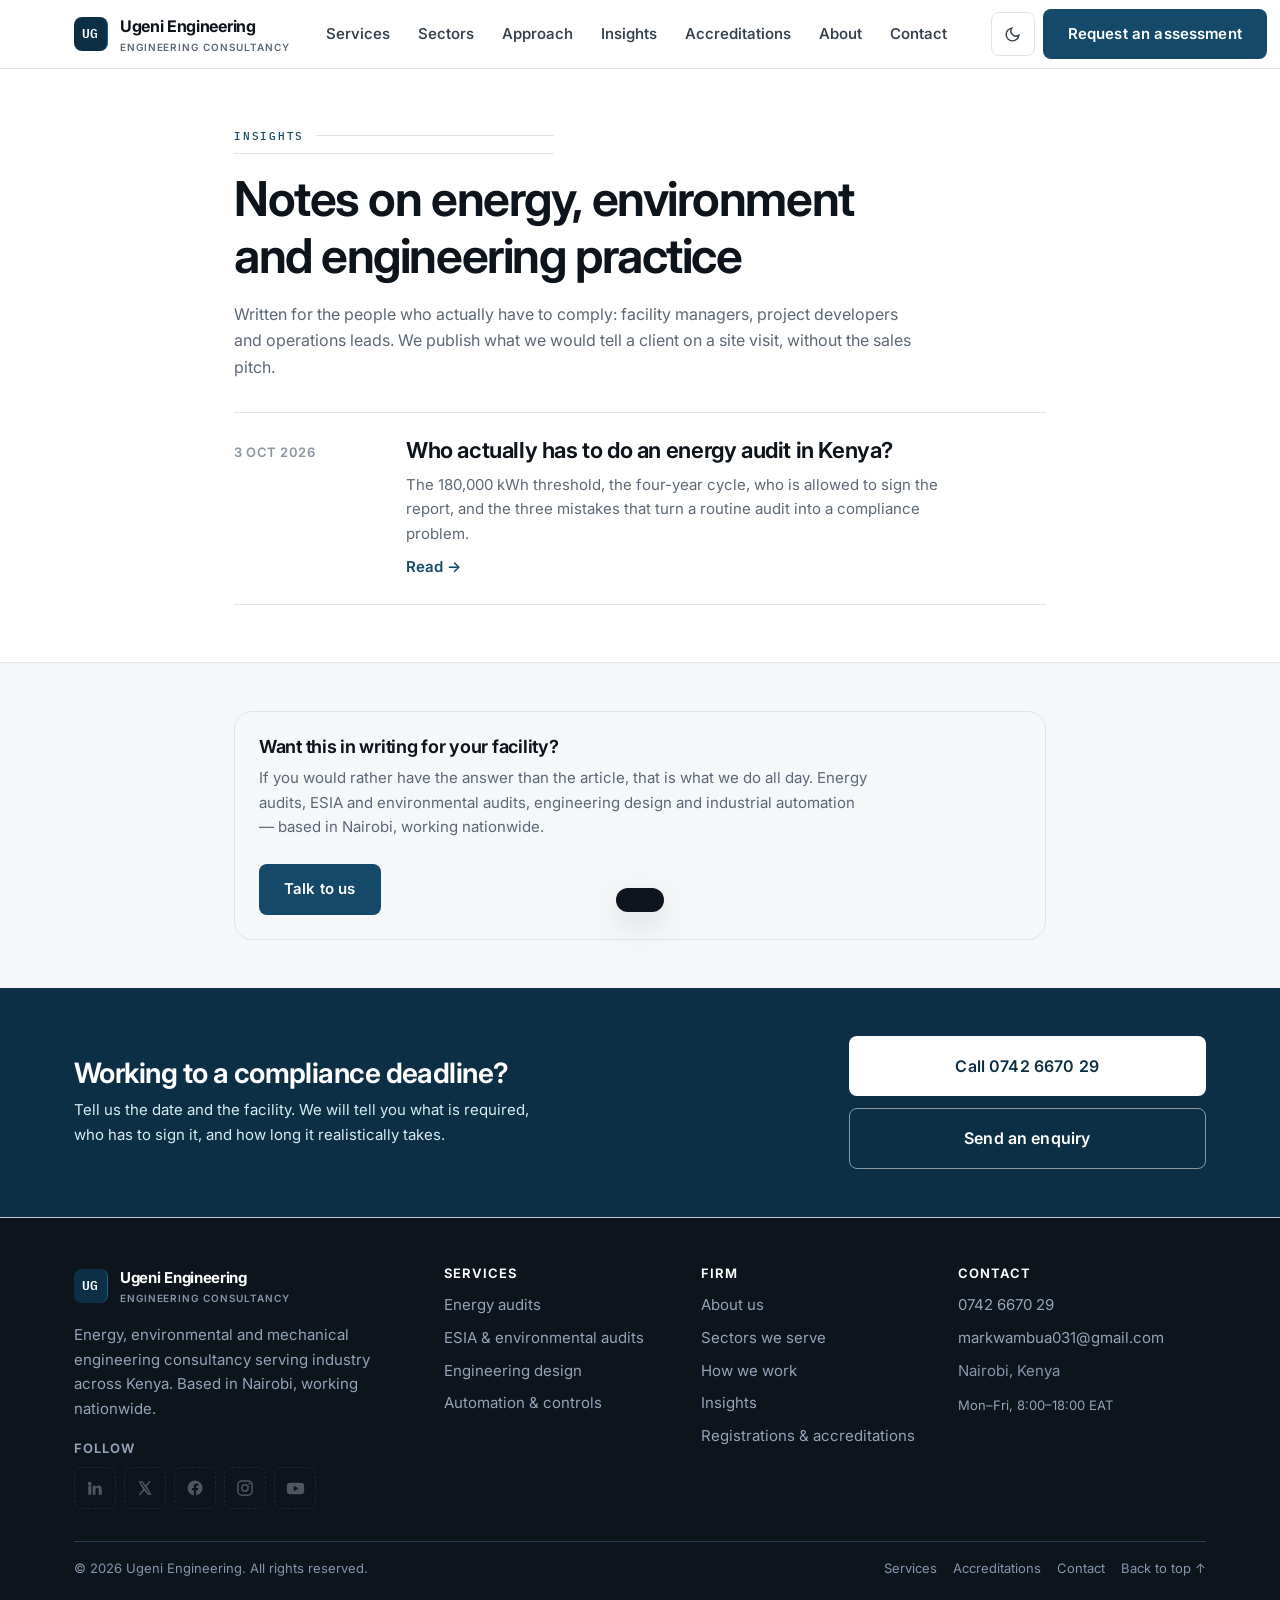
==== commit 65da2c2a: "Point canonical/sitemap/feed at the live GitHub Pages URL ugen.engineering does not resolve (NXDOMAI" ====
--- a/blog/index.html
+++ b/blog/index.html
@@ -5,7 +5,11 @@
 <meta name="viewport" content="width=device-width, initial-scale=1">
 <title>Insights — Ugeni Engineering</title>
 <meta name="description" content="Practical writing on energy audits, environmental compliance and engineering practice in Kenya, from a working consultancy based in Nairobi.">
-<link rel="canonical" href="https://ugen.engineering/blog/">
+<link rel="canonical" href="https://eng-mwambua.github.io/ugeni-engineering/blog/">
+<meta property="og:title" content="Insights — Ugeni Engineering">
+<meta property="og:description" content="Practical writing on energy audits, environmental compliance and engineering practice in Kenya.">
+<meta property="og:url" content="https://eng-mwambua.github.io/ugeni-engineering/blog/">
+<meta property="og:locale" content="en_KE">
 <link rel="icon" href="../assets/img/favicon.svg" type="image/svg+xml">
 <link rel="preconnect" href="https://fonts.googleapis.com">
 <link rel="preconnect" href="https://fonts.gstatic.com" crossorigin>
--- a/assets/css/main.css
+++ b/assets/css/main.css
@@ -25,9 +25,9 @@
   --accent-600: #c2410c; --accent-500: #ea7317; --accent-100: #fdf0e6;
 
   /* Sharpened: technical drawings have corners, not pills */
-  --radius-sm: 3px; --radius: 5px; --radius-lg: 8px;
+  --radius-sm: 8px; --radius: 12px; --radius-lg: 18px;
   --shadow-sm: 0 1px 2px rgba(14,20,27,.05);
-  --shadow: 0 2px 8px rgba(14,20,27,.06);
+  --shadow: 0 4px 16px rgba(14,20,27,.07);
   --shadow-lg: 0 12px 32px rgba(14,20,27,.12);
 
   --font-mono: "IBM Plex Mono", ui-monospace, SFMono-Regular, Menlo, monospace;
@@ -112,7 +112,7 @@
 
 .logo { display: flex; align-items: center; gap: var(--sp-3); font-weight: 700; color: var(--ink-900); text-decoration: none; letter-spacing: -.02em; }
 .logo__mark {
-  width: 34px; height: 34px; flex: 0 0 34px; border-radius: 2px;
+  width: 34px; height: 34px; flex: 0 0 34px; border-radius: var(--radius-sm);
   background: var(--brand-700);
   border-right: 1px solid var(--brand-500);
   display: grid; place-items: center; color: #fff;
@@ -132,7 +132,7 @@
 
 .btn {
   display: inline-flex; align-items: center; justify-content: center; gap: var(--sp-2);
-  padding: var(--sp-3) var(--sp-5); min-height: 44px; border-radius: 2px;
+  padding: var(--sp-3) var(--sp-5); min-height: 44px; border-radius: var(--radius-sm);
   font-weight: 600; font-size: var(--fs-sm); text-decoration: none; letter-spacing: .01em;
   border: 1px solid transparent; cursor: pointer;
   white-space: nowrap;
@@ -140,7 +140,7 @@
 }
 .btn--primary { background: var(--brand-600); color: #fff; }
 html[data-theme="dark"] .btn--primary { color: #0d1522; }
-.btn--primary:hover { background: var(--brand-500); color: #fff; }
+.btn--primary:hover { background: var(--brand-500); color: #fff; transform: translateY(-1px); }
 html[data-theme="dark"] .btn--primary:hover { color: #0d1522; }
 .btn--ghost { background: transparent; color: var(--ink-800); border-color: var(--line-strong); }
 .btn--ghost:hover { background: var(--paper-alt); color: var(--ink-900); border-color: var(--brand-500); }
@@ -149,7 +149,7 @@
 
 .iconbtn {
   width: 44px; height: 44px; flex: 0 0 44px; display: grid; place-items: center;
-  border-radius: 2px; border: 1px solid var(--line);
+  border-radius: var(--radius-sm); border: 1px solid var(--line);
   background: var(--paper); color: var(--ink-700); cursor: pointer;
 }
 .iconbtn:hover { background: var(--paper-alt); color: var(--ink-900); }
@@ -159,24 +159,23 @@
 /* ---------- Hero ---------- */
 /* Blueprint grid rather than soft colour washes. Grid lines suggest
    drawings and measurement; radial gradients suggest SaaS. */
+/* Soft directional wash. A blueprint grid was tried here and rejected -
+   it read as texture noise rather than engineering credibility, and it was
+   noticeably unpleasant in dark mode. A single quiet gradient gives depth
+   without competing with the text. */
 .hero {
   position: relative; overflow: hidden;
   background:
-    linear-gradient(to right, color-mix(in srgb, var(--line-strong) 62%, transparent) 1px, transparent 1px) 0 0 / 48px 48px,
-    linear-gradient(to bottom, color-mix(in srgb, var(--line-strong) 62%, transparent) 1px, transparent 1px) 0 0 / 48px 48px,
+    radial-gradient(120% 90% at 82% -10%, color-mix(in srgb, var(--brand-500) 11%, transparent), transparent 58%),
+    radial-gradient(90% 70% at 4% 108%, color-mix(in srgb, var(--accent-500) 7%, transparent), transparent 55%),
     var(--paper);
   border-bottom: 1px solid var(--line);
 }
 html[data-theme="dark"] .hero {
   background:
-    linear-gradient(to right, color-mix(in srgb, var(--line-strong) 80%, transparent) 1px, transparent 1px) 0 0 / 48px 48px,
-    linear-gradient(to bottom, color-mix(in srgb, var(--line-strong) 80%, transparent) 1px, transparent 1px) 0 0 / 48px 48px,
+    radial-gradient(120% 90% at 82% -10%, color-mix(in srgb, var(--brand-500) 17%, transparent), transparent 58%),
+    radial-gradient(90% 70% at 4% 108%, color-mix(in srgb, var(--accent-500) 6%, transparent), transparent 55%),
     var(--paper);
-}
-/* Fade the grid out toward the edges so it never competes with the text */
-.hero::after {
-  content: ""; position: absolute; inset: 0; pointer-events: none;
-  background: radial-gradient(115% 85% at 50% 42%, transparent 55%, color-mix(in srgb, #162538 50%, transparent) 100%);
 }
 .hero__grid { position: relative; z-index: 1; display: grid; grid-template-columns: 1.2fr .8fr; gap: var(--sp-8); align-items: center; padding-block: clamp(var(--sp-7), 5vw, var(--sp-9)); }
 .hero p.lede { font-size: clamp(1rem, .95rem + .35vw, var(--fs-lg)); color: var(--ink-700); max-width: 58ch; }
@@ -243,11 +242,10 @@
    pulled from a set. */
 .svc {
   background: var(--paper); border: 1px solid var(--line); border-radius: var(--radius-lg);
-  border-top: 2px solid var(--line-strong);
   padding: var(--sp-5); display: flex; flex-direction: column;
-  transition: border-color .16s ease;
-}
-.svc:hover { border-top-color: var(--brand-500); border-color: var(--line-strong); }
+  transition: transform .16s ease, box-shadow .16s ease, border-color .16s ease;
+}
+.svc:hover { transform: translateY(-3px); box-shadow: var(--shadow); border-color: var(--brand-500); }
 .svc__icon { width: 38px; height: 38px; border-radius: var(--radius-sm); display: grid; place-items: center; background: var(--brand-050); color: var(--brand-600); margin-bottom: var(--sp-4); }
 .svc h3 { font-size: var(--fs-lg); margin-bottom: var(--sp-2); }
 .svc p { font-size: var(--fs-sm); color: var(--ink-500); flex: 1; }
@@ -294,7 +292,7 @@
   background: var(--paper); text-decoration: none;
 }
 a.acc:hover { border-color: var(--brand-500); }
-.acc__mark { width: 38px; height: 38px; flex: 0 0 38px; border-radius: 2px; display: grid; place-items: center; background: color-mix(in srgb, var(--brand-500) 12%, transparent); color: var(--brand-600); font-weight: 750; font-size: var(--fs-xs); }
+.acc__mark { width: 38px; height: 38px; flex: 0 0 38px; border-radius: var(--radius-sm); display: grid; place-items: center; background: color-mix(in srgb, var(--brand-500) 12%, transparent); color: var(--brand-600); font-weight: 750; font-size: var(--fs-xs); }
 .acc__label { font-weight: 650; color: var(--ink-900); font-size: var(--fs-sm); }
 .acc__detail { font-size: var(--fs-xs); color: var(--ink-500); }
 
@@ -313,7 +311,7 @@
 .req { color: var(--accent-600); }
 input, textarea, select {
   font: inherit; font-size: var(--fs-sm); color: var(--ink-900);
-  padding: var(--sp-3); min-height: 44px; border-radius: 2px;
+  padding: var(--sp-3); min-height: 44px; border-radius: var(--radius-sm);
   border: 1px solid var(--line-strong); background: var(--paper); width: 100%;
 }
 textarea { min-height: 130px; resize: vertical; }
@@ -332,11 +330,11 @@
 .social { display: flex; gap: var(--sp-2); flex-wrap: wrap; }
 .social a, .soc {
   width: 42px; height: 42px; display: grid; place-items: center;
-  border-radius: 2px; border: 1px solid var(--line);
+  border-radius: var(--radius-sm); border: 1px solid var(--line);
   color: var(--ink-700); background: var(--paper); text-decoration: none;
-  transition: color .15s ease, border-color .15s ease, opacity .15s ease;
-}
-.social a:hover, .soc:hover { color: var(--brand-600); border-color: var(--brand-500); }
+  transition: color .15s ease, border-color .15s ease, transform .12s ease, opacity .15s ease;
+}
+.social a:hover, .soc:hover { color: var(--brand-600); border-color: var(--brand-500); transform: translateY(-2px); }
 
 /* Placeholder state — no URL configured yet */
 .is-placeholder {
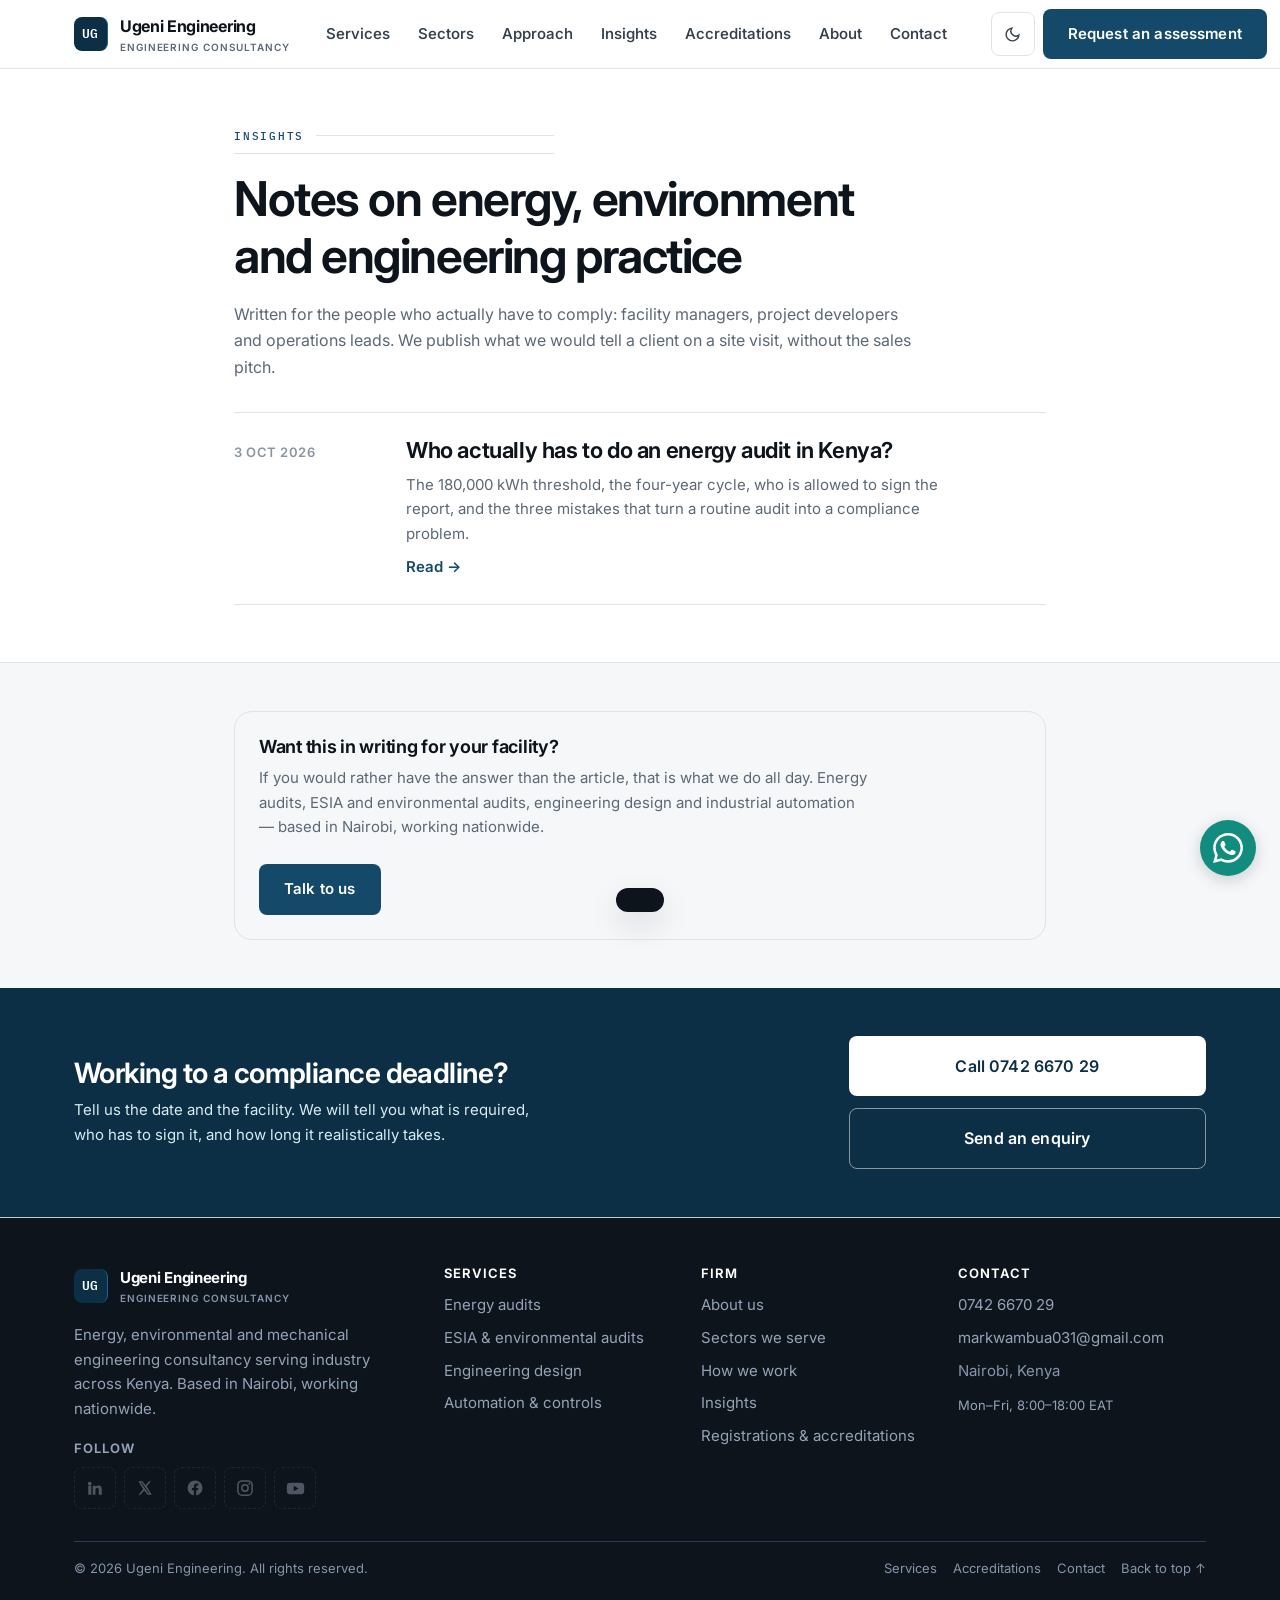
==== commit 132cc2e2: "Add config-driven floating WhatsApp button Bottom-right on every page (index, blog index, blog posts" ====
--- a/blog/index.html
+++ b/blog/index.html
@@ -204,6 +204,16 @@
   </div>
 </footer>
 
+<!-- WhatsApp. href is a real fallback for no-JS; main.js keeps it in sync
+     with site.config.js and removes the button entirely when no number is set. -->
+<a class="wafloat" data-whatsapp href="https://wa.me/254742667029" rel="noopener"
+   aria-label="Chat with Ugeni Engineering on WhatsApp">
+  <span class="wafloat__icon" aria-hidden="true">
+    <svg width="30" height="30" viewBox="0 0 24 24" fill="currentColor"><path d="M17.472 14.382c-.297-.149-1.758-.867-2.03-.967-.273-.099-.471-.148-.67.15-.197.297-.767.966-.94 1.164-.174.199-.347.223-.644.075-.297-.15-1.255-.463-2.39-1.475-.883-.788-1.48-1.761-1.653-2.059-.173-.297-.018-.458.13-.606.134-.133.298-.347.446-.52.149-.174.198-.298.298-.497.099-.198.05-.371-.025-.52-.075-.149-.669-1.612-.916-2.207-.242-.579-.487-.5-.669-.51l-.57-.01c-.198 0-.52.074-.792.372-.272.297-1.04 1.016-1.04 2.479 0 1.462 1.065 2.875 1.213 3.074.149.198 2.096 3.2 5.077 4.487.709.306 1.262.489 1.694.625.712.227 1.36.195 1.872.118.571-.085 1.758-.719 2.006-1.413.248-.694.248-1.289.173-1.413-.074-.124-.272-.198-.57-.347m-5.421 7.403h-.004a9.87 9.87 0 0 1-5.031-1.378l-.361-.214-3.741.982.998-3.648-.235-.374a9.86 9.86 0 0 1-1.51-5.26c.001-5.45 4.436-9.884 9.888-9.884a9.82 9.82 0 0 1 6.988 2.896 9.825 9.825 0 0 1 2.893 6.994c-.003 5.45-4.437 9.884-9.885 9.884m8.413-18.297A11.815 11.815 0 0 0 12.05 0C5.495 0 .16 5.335.157 11.892c0 2.096.547 4.142 1.588 5.945L.057 24l6.305-1.654a11.882 11.882 0 0 0 5.683 1.448h.005c6.554 0 11.89-5.335 11.893-11.893a11.821 11.821 0 0 0-3.48-8.413Z"/></svg>
+  </span>
+  <span class="wafloat__label" aria-hidden="true">Chat on WhatsApp</span>
+</a>
+
 <div class="toast" data-toast role="status" aria-live="polite"></div>
 
 <script src="../assets/js/site.config.js"></script>
--- a/assets/css/main.css
+++ b/assets/css/main.css
@@ -418,6 +418,48 @@
 }
 .toast.is-open { transform: translateX(-50%) translateY(0); }
 
+/* ---------- WhatsApp float ----------
+   Bottom-right. The toast is bottom-centre, so the two never overlap. */
+.wafloat {
+  position: fixed;
+  right: var(--sp-5);
+  bottom: calc(var(--sp-5) + env(safe-area-inset-bottom));
+  z-index: 250;
+  display: inline-flex; align-items: center;
+  height: 56px; padding: 0; border-radius: 999px;
+  /* WhatsApp's dark green, not the light brand green: #25d366 with a white
+     glyph is only 1.98:1 and fails WCAG 1.4.11 for graphical objects. #128c7e
+     is 4.14:1 and is still recognisably WhatsApp. */
+  background: #128c7e; color: #fff; text-decoration: none;
+  box-shadow: 0 4px 16px rgba(14,20,27,.18);
+  transition: background .2s ease, transform .2s ease, box-shadow .2s ease;
+}
+/* [hidden] must win over the display above, or the button shows before
+   main.js has decided whether a number is configured. */
+.wafloat[hidden] { display: none; }
+.wafloat__icon { display: grid; place-items: center; width: 56px; height: 56px; flex: 0 0 56px; }
+/* Collapsed to a circle by default; the label only takes space on hover or
+   keyboard focus, so the resting state is a clean 56px disc. */
+.wafloat__label {
+  max-width: 0; overflow: hidden; white-space: nowrap;
+  font-size: var(--fs-sm); font-weight: 600; padding: 0;
+  transition: max-width .25s ease;
+}
+.wafloat:hover, .wafloat:focus-visible { background: #0f7a44; transform: translateY(-2px); box-shadow: var(--shadow-lg); }
+.wafloat:hover .wafloat__label, .wafloat:focus-visible .wafloat__label {
+  max-width: 12rem; padding: 0 var(--sp-5) 0 var(--sp-3);
+}
+.wafloat:focus-visible { outline: 3px solid var(--brand-500); outline-offset: 3px; }
+@media (max-width: 760px) {
+  .wafloat { right: var(--sp-4); bottom: calc(var(--sp-4) + env(safe-area-inset-bottom)); height: 52px; }
+  .wafloat__icon { width: 52px; height: 52px; flex-basis: 52px; }
+  .wafloat__label { display: none; }
+}
+@media (prefers-reduced-motion: reduce) {
+  .wafloat, .wafloat__label { transition: none; }
+  .wafloat:hover, .wafloat:focus-visible { transform: none; }
+}
+
 /* ---------- Responsive ---------- */
 @media (max-width: 940px) {
   .hero__grid { grid-template-columns: 1fr; gap: var(--sp-6); }
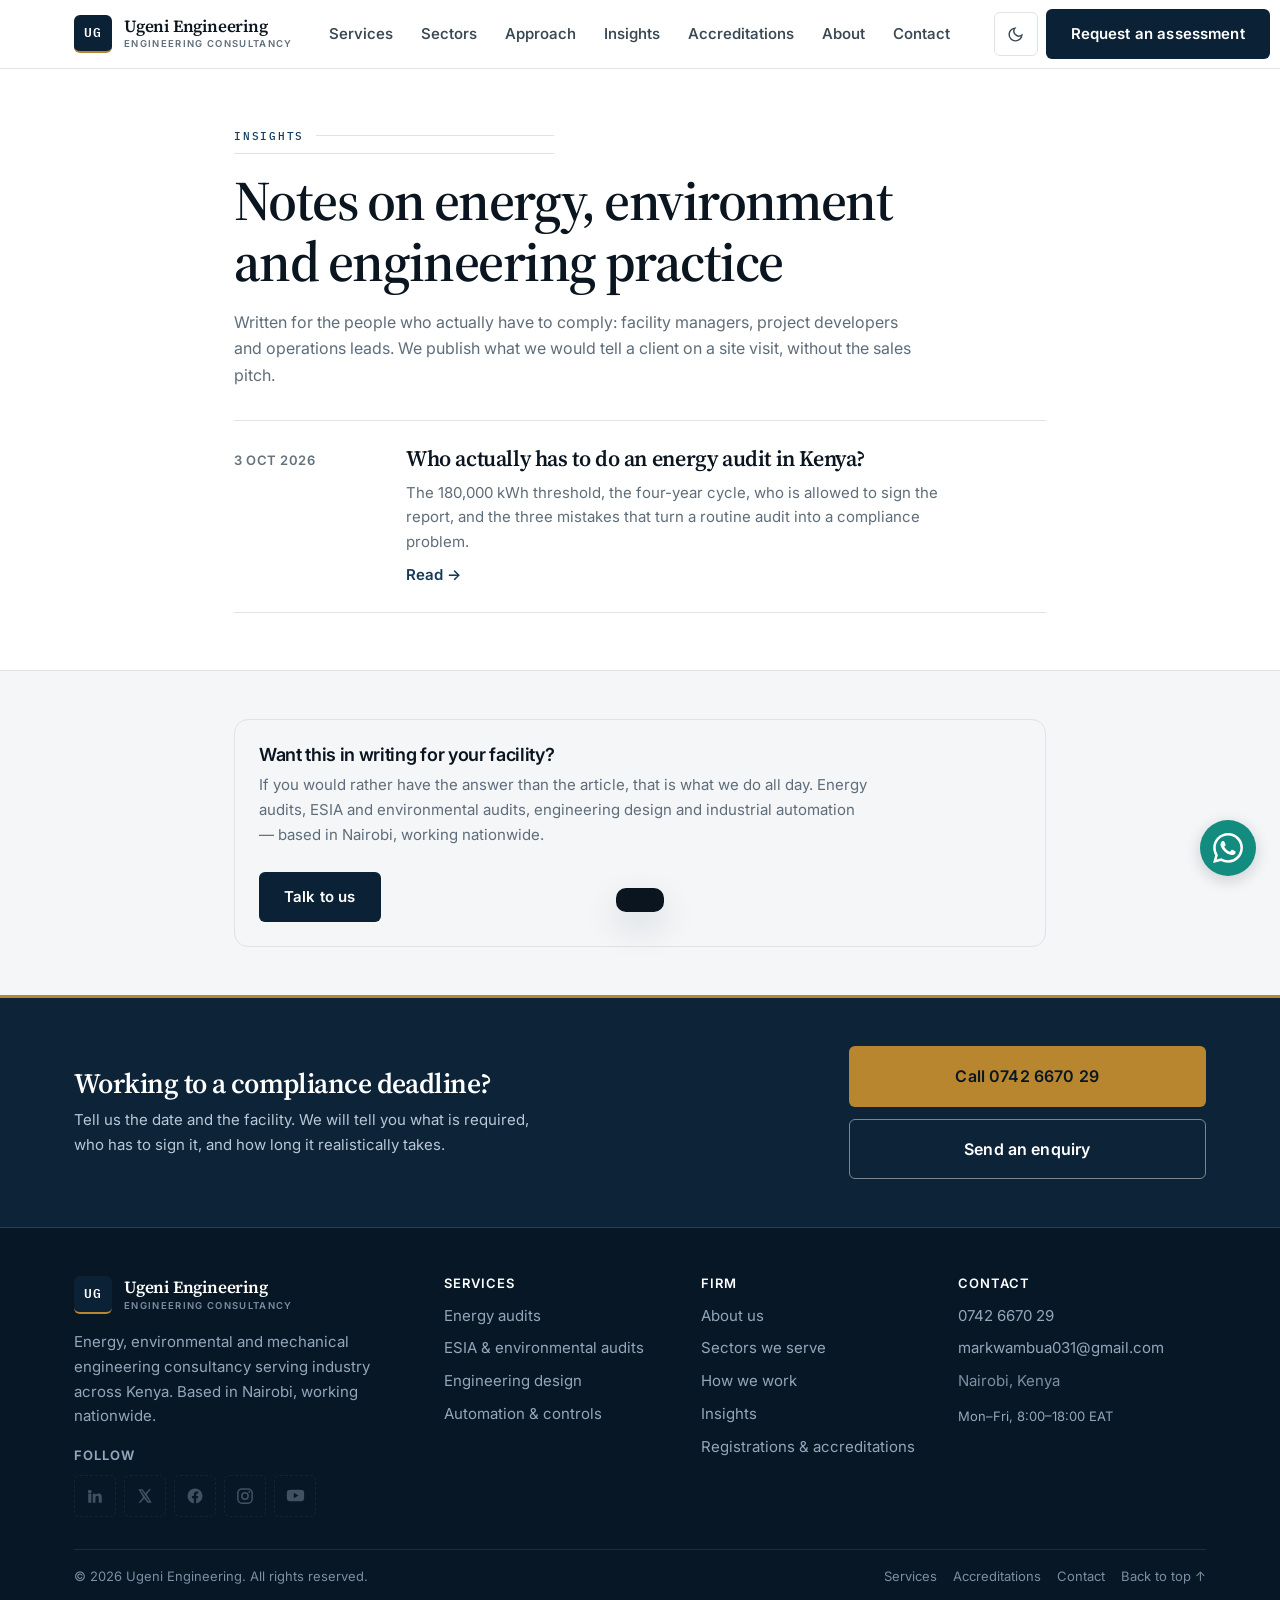
==== commit 0bce0910: "Corporate retheme: navy + gold masthead, serif display, firm-not-portfolio framing Positioned as a c" ====
--- a/blog/index.html
+++ b/blog/index.html
@@ -1,7 +1,8 @@
 <!DOCTYPE html>
-<html lang="en">
+<html lang="en" class="no-js">
 <head>
 <meta charset="UTF-8">
+<script>document.documentElement.className=document.documentElement.className.replace(/\bno-js\b/,"js");</script>
 <meta name="viewport" content="width=device-width, initial-scale=1">
 <title>Insights — Ugeni Engineering</title>
 <meta name="description" content="Practical writing on energy audits, environmental compliance and engineering practice in Kenya, from a working consultancy based in Nairobi.">
@@ -13,7 +14,7 @@
 <link rel="icon" href="../assets/img/favicon.svg" type="image/svg+xml">
 <link rel="preconnect" href="https://fonts.googleapis.com">
 <link rel="preconnect" href="https://fonts.gstatic.com" crossorigin>
-<link rel="stylesheet" href="https://fonts.googleapis.com/css2?family=Inter:wght@400;500;600;700;800&family=IBM+Plex+Mono:wght@400;500&display=swap">
+<link rel="stylesheet" href="https://fonts.googleapis.com/css2?family=Inter:wght@400;500;600;700&family=IBM+Plex+Mono:wght@400;500;600&family=Source+Serif+4:opsz,wght@8..60,400;8..60,600;8..60,700&display=swap">
 <link rel="stylesheet" href="../assets/css/main.css">
 <link rel="stylesheet" href="../assets/css/blog.css">
 <link rel="alternate" type="application/rss+xml" title="Ugeni Engineering — Insights" href="../feed.xml">
@@ -159,10 +160,10 @@
       <div>
         <h4>Services</h4>
         <ul>
-          <li><a href="#energy-audits">Energy audits</a></li>
-          <li><a href="#environmental">ESIA &amp; environmental audits</a></li>
-          <li><a href="#design">Engineering design</a></li>
-          <li><a href="#automation">Automation &amp; controls</a></li>
+          <li><a href="../index.html#energy-audits">Energy audits</a></li>
+          <li><a href="../index.html#environmental">ESIA &amp; environmental audits</a></li>
+          <li><a href="../index.html#design">Engineering design</a></li>
+          <li><a href="../index.html#automation">Automation &amp; controls</a></li>
         </ul>
       </div>
 
--- a/assets/css/main.css
+++ b/assets/css/main.css
@@ -12,25 +12,41 @@
   --fs-lg: 1.125rem;  --fs-xl: 1.375rem;  --fs-2xl: 1.75rem;
   --fs-3xl: 2.25rem;  --fs-4xl: 3rem;
 
-  /* Graphite + steel blue. Deliberately desaturated and dark: this is a
-     machine-shop palette, not a SaaS one. Avoids the teal band entirely. */
-  --ink-900: #0e141b; --ink-800: #1c2530; --ink-700: #35404d;
-  --ink-500: #5c6875; --ink-400: #8a95a1;
-
-  --paper: #ffffff;    --paper-alt: #f5f7f9;
-  --line: #dfe4ea;     --line-strong: #c3ccd6;
-
-  --brand-700: #0d2f45; --brand-600: #14496a; --brand-500: #1d6491;
-  --brand-300: #8fbad8; --brand-050: #eef4f9;
-  --accent-600: #c2410c; --accent-500: #ea7317; --accent-100: #fdf0e6;
+  /* Ink is a cool near-black, not neutral grey: every heading on the site
+     sits on a navy-tinted ground, so the text has to agree with it. */
+  --ink-900: #0a1520; --ink-800: #1e2a36; --ink-700: #3a4854;
+  --ink-500: #5f6d7a; --ink-400: #64727e;
+
+  --paper: #ffffff;    --paper-alt: #f4f6f8;
+  --line: #dee3e9;     --line-strong: #c2cad3;
+
+  /* Navy carries the firm. It is the masthead, the rules, the buttons and
+     the link colour — the structural colour, not a decoration. */
+  --brand-700: #0b2135; --brand-600: #123a5c; --brand-500: #1d5480;
+  --brand-300: #9db8ce; --brand-050: #eef3f8;
+
+  /* Gold is the second voice: rules, the wordmark rule, focus, the small
+     set of marks that must read as a seal. It is dark enough (5.3:1 on
+     white) to carry text, but it is used sparingly on purpose. */
+  --accent-600: #8a6520; --accent-500: #b8862f;
+  --accent-300: #d9ac5e; --accent-100: #faf4e7;
+
+  /* Deep navy, for the dark hero and the credential band. */
+  --navy-900: #081726; --navy-800: #0d2337; --navy-700: #133049;
 
   /* Sharpened: technical drawings have corners, not pills */
-  --radius-sm: 8px; --radius: 12px; --radius-lg: 18px;
-  --shadow-sm: 0 1px 2px rgba(14,20,27,.05);
-  --shadow: 0 4px 16px rgba(14,20,27,.07);
-  --shadow-lg: 0 12px 32px rgba(14,20,27,.12);
+  --radius-sm: 6px; --radius: 10px; --radius-lg: 14px;
+  --shadow-sm: 0 1px 2px rgba(10,21,32,.05);
+  --shadow: 0 4px 16px rgba(10,21,32,.08);
+  --shadow-lg: 0 14px 36px rgba(10,21,32,.14);
 
   --font-mono: "IBM Plex Mono", ui-monospace, SFMono-Regular, Menlo, monospace;
+
+  /* Serif for display only. An established consultancy is read as
+     established partly through its headings; a single sans weight across
+     the whole page is the strongest tell of a template. Body and UI stay
+     on Inter so nothing softens. */
+  --font-display: "Source Serif 4", "Iowan Old Style", Georgia, serif;
 
   --font: "Inter", system-ui, -apple-system, "Segoe UI", Roboto, sans-serif;
   --measure: 68ch;
@@ -39,16 +55,17 @@
 }
 
 html[data-theme="dark"] {
-  --ink-900: #e8edf2; --ink-800: #cdd5de; --ink-700: #aab4c0;
-  --ink-500: #8593a1; --ink-400: #6b7885;
-  --paper: #0e141b;   --paper-alt: #141b23;
-  --line: #232c36;    --line-strong: #35414e;
-  --brand-700: #8fbad8; --brand-600: #5f9dc9; --brand-500: #4a86b0; --brand-300: #1d3f57;
-  --brand-050: #16222c;
-  --accent-600: #f59e4b; --accent-500: #ea7317; --accent-100: #33200f;
-  --shadow-sm: 0 1px 2px rgba(0,0,0,.35);
-  --shadow: 0 2px 8px rgba(0,0,0,.45);
-  --shadow-lg: 0 12px 32px rgba(0,0,0,.55);
+  --ink-900: #eaeff4; --ink-800: #ccd6df; --ink-700: #a7b3c0;
+  --ink-500: #8190a0; --ink-400: #7d8b9a;
+  --paper: #0a1119;   --paper-alt: #101a24;
+  --line: #1f2b37;    --line-strong: #33414f;
+  --brand-700: #9db8ce; --brand-600: #7ea8c8; --brand-500: #6296bd; --brand-300: #1d3a54;
+  --brand-050: #14202c;
+  --accent-600: #e0b96f; --accent-500: #d9ac5e; --accent-300: #e6c489; --accent-100: #2b2314;
+  --navy-900: #060f1a; --navy-800: #0a1520; --navy-700: #102338;
+  --shadow-sm: 0 1px 2px rgba(0,0,0,.4);
+  --shadow: 0 2px 8px rgba(0,0,0,.5);
+  --shadow-lg: 0 14px 36px rgba(0,0,0,.6);
 }
 
 /* ---------- Reset ---------- */
@@ -74,9 +91,12 @@
   -webkit-font-smoothing: antialiased;
 }
 
-h1, h2, h3, h4 { color: var(--ink-900); line-height: 1.2; margin: 0 0 var(--sp-4); font-weight: 650; letter-spacing: -0.015em; }
-h1 { font-size: clamp(2rem, 1.2rem + 3.2vw, var(--fs-4xl)); letter-spacing: -0.03em; }
-h2 { font-size: clamp(1.5rem, 1.1rem + 1.6vw, var(--fs-3xl)); letter-spacing: -0.022em; }
+h1, h2, h3, h4 { color: var(--ink-900); line-height: 1.18; margin: 0 0 var(--sp-4); font-weight: 600; letter-spacing: -0.018em; }
+/* Display sizes move to the serif. The tighter tracking is the serif's
+   own requirement — a display serif set loose looks like a wedding card. */
+h1, h2 { font-family: var(--font-display); font-weight: 600; }
+h1 { font-size: clamp(2.35rem, 1.3rem + 3.6vw, 3.5rem); letter-spacing: -0.028em; line-height: 1.1; }
+h2 { font-size: clamp(1.75rem, 1.2rem + 2vw, 2.6rem); letter-spacing: -0.022em; line-height: 1.13; }
 h3 { font-size: var(--fs-xl); }
 h4 { font-size: var(--fs-lg); }
 p { margin: 0 0 var(--sp-4); max-width: var(--measure); }
@@ -110,17 +130,19 @@
 }
 .hdr__in { display: flex; align-items: center; gap: var(--sp-5); min-height: var(--header-h); }
 
-.logo { display: flex; align-items: center; gap: var(--sp-3); font-weight: 700; color: var(--ink-900); text-decoration: none; letter-spacing: -.02em; }
+.logo { display: flex; align-items: center; gap: var(--sp-3); color: var(--ink-900); text-decoration: none; }
+/* Mark is a navy plate with a gold baseline rule — the same two colours
+   as the masthead, so the identity reads at every size. */
 .logo__mark {
-  width: 34px; height: 34px; flex: 0 0 34px; border-radius: var(--radius-sm);
+  width: 38px; height: 38px; flex: 0 0 38px; border-radius: var(--radius-sm);
   background: var(--brand-700);
-  border-right: 1px solid var(--brand-500);
+  border-bottom: 2px solid var(--accent-500);
   display: grid; place-items: center; color: #fff;
   font-family: var(--font-mono); font-size: 13px; font-weight: 600; letter-spacing: .04em;
 }
-html[data-theme="dark"] .logo__mark { color: #0d1522; }
-.logo__sub { display: block; font-size: 10px; font-weight: 600; color: var(--ink-500); letter-spacing: .09em; text-transform: uppercase; white-space: nowrap; }
-.logo__name { white-space: nowrap; }
+html[data-theme="dark"] .logo__mark { color: #081726; }
+.logo__sub { display: block; font-size: 9.5px; font-weight: 600; color: var(--ink-500); letter-spacing: .14em; text-transform: uppercase; white-space: nowrap; }
+.logo__name { display: block; font-family: var(--font-display); font-size: 1.0625rem; font-weight: 600; letter-spacing: -.012em; white-space: nowrap; line-height: 1.2; }
 
 .nav { margin-left: auto; display: flex; align-items: center; gap: var(--sp-1); }
 .nav a {
@@ -138,10 +160,10 @@
   white-space: nowrap;
   transition: transform .12s ease, background .15s ease, border-color .15s ease;
 }
-.btn--primary { background: var(--brand-600); color: #fff; }
-html[data-theme="dark"] .btn--primary { color: #0d1522; }
-.btn--primary:hover { background: var(--brand-500); color: #fff; transform: translateY(-1px); }
-html[data-theme="dark"] .btn--primary:hover { color: #0d1522; }
+.btn--primary { background: var(--brand-700); color: #fff; }
+html[data-theme="dark"] .btn--primary { color: #081726; }
+.btn--primary:hover { background: var(--brand-600); color: #fff; transform: translateY(-1px); }
+html[data-theme="dark"] .btn--primary:hover { color: #081726; }
 .btn--ghost { background: transparent; color: var(--ink-800); border-color: var(--line-strong); }
 .btn--ghost:hover { background: var(--paper-alt); color: var(--ink-900); border-color: var(--brand-500); }
 .btn--lg { padding: var(--sp-4) var(--sp-6); font-size: var(--fs-md); }
@@ -156,30 +178,44 @@
 .hdr__tools { display: flex; gap: var(--sp-2); align-items: center; margin-left: var(--sp-2); }
 .menu-btn { display: none; }
 
-/* ---------- Hero ---------- */
-/* Blueprint grid rather than soft colour washes. Grid lines suggest
-   drawings and measurement; radial gradients suggest SaaS. */
-/* Soft directional wash. A blueprint grid was tried here and rejected -
-   it read as texture noise rather than engineering credibility, and it was
-   noticeably unpleasant in dark mode. A single quiet gradient gives depth
-   without competing with the text. */
+/* ---------- Hero ----------
+   A dark navy masthead, not a soft wash on white. The first screen is the
+   one decision that separates "firm" from "freelancer": a light hero with
+   coloured gradients reads as a landing page, and a solid navy block with
+   a gold rule reads as a company. The gradient is a single low-opacity
+   lift in the corner to stop it being flat, nothing more. */
 .hero {
   position: relative; overflow: hidden;
   background:
-    radial-gradient(120% 90% at 82% -10%, color-mix(in srgb, var(--brand-500) 11%, transparent), transparent 58%),
-    radial-gradient(90% 70% at 4% 108%, color-mix(in srgb, var(--accent-500) 7%, transparent), transparent 55%),
-    var(--paper);
-  border-bottom: 1px solid var(--line);
-}
-html[data-theme="dark"] .hero {
-  background:
-    radial-gradient(120% 90% at 82% -10%, color-mix(in srgb, var(--brand-500) 17%, transparent), transparent 58%),
-    radial-gradient(90% 70% at 4% 108%, color-mix(in srgb, var(--accent-500) 6%, transparent), transparent 55%),
-    var(--paper);
-}
-.hero__grid { position: relative; z-index: 1; display: grid; grid-template-columns: 1.2fr .8fr; gap: var(--sp-8); align-items: center; padding-block: clamp(var(--sp-7), 5vw, var(--sp-9)); }
-.hero p.lede { font-size: clamp(1rem, .95rem + .35vw, var(--fs-lg)); color: var(--ink-700); max-width: 58ch; }
-.hero__cta { display: flex; flex-wrap: wrap; gap: var(--sp-3); margin-top: var(--sp-5); }
+    radial-gradient(100% 120% at 88% -20%, color-mix(in srgb, #1d5480 40%, transparent), transparent 62%),
+    linear-gradient(168deg, var(--navy-800) 0%, var(--navy-900) 100%);
+  color: #dce5ee;
+  border-bottom: 3px solid var(--accent-500);
+}
+/* Faint drafting grid, at the edge of visibility. It reads as drawing
+   paper rather than as texture — but only just, so it is kept to 3% and
+   the cells are large. Anything stronger and it fights the text. */
+.hero::before {
+  content: ""; position: absolute; inset: 0; pointer-events: none;
+  background-image:
+    linear-gradient(to right, rgba(255,255,255,.028) 1px, transparent 1px),
+    linear-gradient(to bottom, rgba(255,255,255,.028) 1px, transparent 1px);
+  background-size: 88px 88px;
+}
+.hero__grid { position: relative; z-index: 1; display: grid; grid-template-columns: 1.18fr .82fr; gap: var(--sp-8); align-items: center; padding-block: clamp(var(--sp-7), 5.5vw, var(--sp-9)) clamp(var(--sp-6), 3.5vw, var(--sp-7)); }
+.hero h1 { color: #fff; max-width: 15ch; text-wrap: balance; }
+.hero p.lede { font-size: clamp(1.0625rem, 1rem + .4vw, 1.1875rem); color: #b9c8d6; max-width: 54ch; }
+.hero__cta { display: flex; flex-wrap: wrap; gap: var(--sp-3); margin-top: var(--sp-6); }
+/* On navy the primary button must not also be navy — brand-700 on the
+   hero measures 1.02:1, i.e. an invisible button. Gold measures 4.94:1
+   against the hero with navy text at 5.06:1, so the CTA becomes the one
+   warm object on a cool page. That is also why it is the obvious
+   click target. */
+.hero .btn--primary { background: var(--accent-500); color: #081726; }
+.hero .btn--primary:hover { background: var(--accent-300); color: #081726; }
+/* On navy the ghost button needs a light edge to exist at all. */
+.hero .btn--ghost { color: #fff; border-color: rgba(255,255,255,.42); }
+.hero .btn--ghost:hover { background: rgba(255,255,255,.1); color: #fff; border-color: #fff; }
 
 /* Section label. Drawn as a drawing-sheet annotation: mono, ruled, square.
    Deliberately NOT a rounded pill - that shape is the strongest visual tell
@@ -196,14 +232,58 @@
 .eyebrow::after {
   content: ""; flex: 1; height: 1px; background: var(--line);
 }
-/* Hero eyebrow: full-width rule, drawn above the grid so it stays crisp */
+/* Hero eyebrow sits on navy: gold instead of brand blue, and the rule
+   runs to the full grid width so it reads as a masthead line. */
 .hero .eyebrow {
   max-width: none; position: relative; z-index: 2;
-  border-bottom: 1px solid var(--brand-300);
-}
-.hero .eyebrow::after { background: var(--brand-300); }
-
-/* Spec sheet: label column reads as a data field, not a stat card. */
+  color: var(--accent-300);
+  border-bottom-color: rgba(255,255,255,.22);
+}
+.hero .eyebrow::after { background: rgba(255,255,255,.22); }
+
+/* ---------- Credential band ----------
+   The single most firm-like element available: a row of regulated
+   registrations stated plainly, immediately under the masthead. It is
+   the proof a procurement officer is scanning for, and it costs three
+   lines of honest copy. */
+.creds {
+  background: var(--navy-900);
+  border-bottom: 1px solid rgba(255,255,255,.1);
+  color: #b9c8d6;
+}
+html[data-theme="dark"] .creds { background: #060d16; }
+.creds__in {
+  display: grid; grid-template-columns: repeat(3, minmax(0, 1fr));
+  gap: 0;
+}
+.cred {
+  display: flex; gap: var(--sp-3); align-items: flex-start;
+  padding: var(--sp-4) var(--sp-5) var(--sp-4) 0;
+}
+.cred + .cred { border-left: 1px solid rgba(255,255,255,.12); padding-left: var(--sp-5); }
+.cred__mark {
+  width: 34px; height: 34px; flex: 0 0 34px; display: grid; place-items: center;
+  border: 1px solid var(--accent-500); border-radius: 50%;
+  color: var(--accent-300); background: rgba(184,134,47,.1);
+}
+.cred__mark svg { width: 16px; height: 16px; }
+.cred__body { min-width: 0; }
+.cred__label {
+  font-family: var(--font-mono); font-size: 0.6875rem; font-weight: 500;
+  letter-spacing: .1em; text-transform: uppercase; color: var(--accent-300);
+  margin: 0 0 3px;
+}
+.cred__text { font-size: var(--fs-sm); color: #dce5ee; margin: 0; line-height: 1.45; }
+@media (max-width: 860px) {
+  .creds__in { grid-template-columns: 1fr; }
+  .cred { padding-right: 0; }
+  .cred + .cred { border-left: 0; border-top: 1px solid rgba(255,255,255,.12); padding-left: 0; }
+}
+
+/* Spec sheet: label column reads as a data field, not a stat card.
+   The hero instance sits on navy, so it gets a bordered dark panel — a
+   white card dropped on a dark masthead is the loudest amateur tell there
+   is. The label column takes gold so the rows scan as instrument data. */
 .card-stat { background: var(--paper); border: 1px solid var(--line); border-radius: var(--radius-lg); padding: var(--sp-5); }
 .card-stat dl { margin: 0; display: grid; gap: 0; }
 .card-stat dl > div {
@@ -223,6 +303,16 @@
   .card-stat dl > div { grid-template-columns: 1fr; gap: var(--sp-1); }
 }
 
+/* Hero variant: dark, gold-ruled, sitting flush on the masthead. */
+.hero .card-stat {
+  background: rgba(255,255,255,.045);
+  border-color: rgba(255,255,255,.16);
+  backdrop-filter: blur(2px);
+}
+.hero .card-stat dl > div { border-bottom-color: rgba(255,255,255,.11); }
+.hero .card-stat dt { color: var(--accent-300); }
+.hero .card-stat dd { color: #dce5ee; }
+
 /* ---------- Sections ---------- */
 section { padding-block: clamp(var(--sp-7), 4.5vw, var(--sp-9)); }
 section + section { border-top: 1px solid var(--line); }
@@ -230,46 +320,13 @@
 .sec__head { max-width: 68ch; margin-bottom: var(--sp-7); }
 
 .grid-2 { display: grid; grid-template-columns: repeat(auto-fit, minmax(320px, 1fr)); gap: var(--sp-5); }
-/* Service cards read better as an even 2x2 block than a 3+1 orphan. */
-.grid-services { grid-template-columns: repeat(auto-fit, minmax(400px, 1fr)); }
-@media (max-width: 860px) { .grid-services { grid-template-columns: 1fr; } }
 .grid-3 { display: grid; grid-template-columns: repeat(auto-fit, minmax(288px, 1fr)); gap: var(--sp-5); }
 .grid-4 { display: grid; grid-template-columns: repeat(auto-fit, minmax(230px, 1fr)); gap: var(--sp-5); }
 
-/* ---------- Service cards ---------- */
-/* Hairline top rule + flat hover. The lift-and-shadow hover is a SaaS tell;
-   here the card just firms up its border and rule, like a drawing being
-   pulled from a set. */
-.svc {
-  background: var(--paper); border: 1px solid var(--line); border-radius: var(--radius-lg);
-  padding: var(--sp-5); display: flex; flex-direction: column;
-  transition: transform .16s ease, box-shadow .16s ease, border-color .16s ease;
-}
-.svc:hover { transform: translateY(-3px); box-shadow: var(--shadow); border-color: var(--brand-500); }
-.svc__icon { width: 38px; height: 38px; border-radius: var(--radius-sm); display: grid; place-items: center; background: var(--brand-050); color: var(--brand-600); margin-bottom: var(--sp-4); }
-.svc h3 { font-size: var(--fs-lg); margin-bottom: var(--sp-2); }
-.svc p { font-size: var(--fs-sm); color: var(--ink-500); flex: 1; }
-.svc__list { margin: var(--sp-3) 0 0; padding: 0; list-style: none; display: grid; gap: 6px; }
-.svc__list li { font-size: var(--fs-sm); color: var(--ink-700); padding-left: 20px; position: relative; }
-.svc__list li::before { content: ""; position: absolute; left: 3px; top: 9px; width: 5px; height: 5px; border-radius: 50%; background: var(--brand-500); }
-
-.tag {
-  display: inline-flex; align-items: center; gap: 6px; align-self: flex-start;
-  font-family: var(--font-mono); font-size: 0.6875rem; font-weight: 500;
-  letter-spacing: .12em; text-transform: uppercase;
-  padding: 2px 0; margin-bottom: var(--sp-3);
-  color: var(--ink-400); border-bottom: 1px solid var(--line);
-}
-.tag--live { color: var(--accent-600); border-bottom-color: color-mix(in srgb, var(--accent-500) 45%, transparent); }
-.tag--live::before {
-  content: ""; width: 5px; height: 5px; background: var(--accent-500);
-  border-radius: 50%; flex: 0 0 5px;
-}
-
 /* ---------- Steps ---------- */
 .steps { display: grid; grid-template-columns: repeat(auto-fit, minmax(232px, 1fr)); gap: var(--sp-5); counter-reset: step; }
-.step { position: relative; padding-top: var(--sp-5); border-top: 2px solid var(--brand-600); }
-.step::before { counter-increment: step; content: "0" counter(step); font-family: var(--font-mono); font-size: var(--fs-lg); font-weight: 600; color: var(--brand-600); opacity: .75; display: block; margin-bottom: var(--sp-2); }
+.step { position: relative; padding-top: var(--sp-5); border-top: 2px solid var(--brand-700); }
+.step::before { counter-increment: step; content: "0" counter(step); font-family: var(--font-mono); font-size: var(--fs-lg); font-weight: 600; color: var(--accent-600); display: block; margin-bottom: var(--sp-2); }
 .step h3 { font-size: var(--fs-md); margin-bottom: var(--sp-1); }
 .step p { font-size: var(--fs-sm); color: var(--ink-500); margin: 0; }
 
@@ -292,15 +349,33 @@
   background: var(--paper); text-decoration: none;
 }
 a.acc:hover { border-color: var(--brand-500); }
-.acc__mark { width: 38px; height: 38px; flex: 0 0 38px; border-radius: var(--radius-sm); display: grid; place-items: center; background: color-mix(in srgb, var(--brand-500) 12%, transparent); color: var(--brand-600); font-weight: 750; font-size: var(--fs-xs); }
+.acc__mark { width: 38px; height: 38px; flex: 0 0 38px; border-radius: 50%; display: grid; place-items: center; background: var(--accent-100); border: 1px solid var(--accent-500); color: var(--accent-600); font-weight: 700; font-size: var(--fs-xs); }
 .acc__label { font-weight: 650; color: var(--ink-900); font-size: var(--fs-sm); }
 .acc__detail { font-size: var(--fs-xs); color: var(--ink-500); }
 
-/* ---------- Record ---------- */
-.rec { background: var(--paper); border: 1px solid var(--line); border-radius: var(--radius-lg); border-top: 2px solid var(--line-strong); padding: var(--sp-5); }
+/* ---------- Record / reference ----------
+   A client reference, not a personal project log. Gold top rule, mono
+   meta. The failed-venture cards that used to live here are gone: an
+   unsuccessful product launch is a portfolio disclosure, not a company
+   credential, and it reads as a reason not to appoint the firm. */
+.rec { background: var(--paper); border: 1px solid var(--line); border-radius: var(--radius-lg); border-top: 3px solid var(--accent-500); padding: var(--sp-5); }
 .rec h3 { font-size: var(--fs-md); margin-bottom: var(--sp-1); }
-.rec__meta { font-family: var(--font-mono); font-size: 0.6875rem; color: var(--ink-400); text-transform: uppercase; letter-spacing: .12em; font-weight: 500; margin-bottom: var(--sp-3); }
+.rec__meta { font-family: var(--font-mono); font-size: 0.6875rem; color: var(--accent-600); text-transform: uppercase; letter-spacing: .12em; font-weight: 500; margin-bottom: var(--sp-3); }
 .rec p { font-size: var(--fs-sm); color: var(--ink-500); margin: 0; }
+.rec__tags { list-style: none; margin: var(--sp-4) 0 0; padding: var(--sp-3) 0 0; border-top: 1px solid var(--line); display: flex; flex-wrap: wrap; gap: 6px; }
+.rec__tags li { font-family: var(--font-mono); font-size: 0.6875rem; letter-spacing: .06em; text-transform: uppercase; color: var(--ink-500); background: var(--paper-alt); border: 1px solid var(--line); border-radius: var(--radius-sm); padding: 3px 7px; }
+
+/* ---------- Firm structure ----------
+   Replaces the founder-narrative. Stated as a structure — who signs,
+   who does the work — because on a consultancy site the client's actual
+   question is "who is responsible for my deliverable", not "who is the
+   boss". */
+.firm { display: grid; gap: var(--sp-5); }
+@media (min-width: 760px) { .firm { grid-template-columns: repeat(3, minmax(0, 1fr)); } }
+.firm__col { border-top: 2px solid var(--line-strong); padding-top: var(--sp-4); }
+.firm__role { font-family: var(--font-mono); font-size: 0.6875rem; letter-spacing: .12em; text-transform: uppercase; color: var(--ink-400); margin: 0 0 var(--sp-2); }
+.firm__what { font-family: var(--font-display); font-size: 1.1875rem; font-weight: 600; color: var(--ink-900); margin: 0 0 var(--sp-2); line-height: 1.25; }
+.firm__col p:last-child { font-size: var(--fs-sm); color: var(--ink-500); margin: 0; }
 
 /* ---------- Forms ---------- */
 .form { display: grid; gap: var(--sp-4); }
@@ -349,64 +424,68 @@
   content: ""; position: absolute; inset: 0; border-radius: inherit;
 }
 
-/* ---------- Footer ---------- */
-footer { background: var(--ink-900); color: #cbd5e1; font-size: var(--fs-sm); }
-footer a { color: #94a3b8; text-decoration: none; }
+/* ---------- Footer ----------
+   Deep navy, matching the masthead, with a gold cap rule. The old
+   hardcoded slate blues are gone — the footer is the last thing a
+   visitor sees and it had drifted furthest from the palette. */
+footer { background: var(--navy-900); color: #a9bacb; font-size: var(--fs-sm); }
+footer a { color: #93a7bb; text-decoration: none; }
 footer a:hover { color: #fff; text-decoration: underline; }
 
 /* CTA band */
 .foot__cta {
-  background: var(--brand-700);
-  border-bottom: 1px solid var(--line-strong);
+  background: var(--navy-800);
+  border-bottom: 1px solid rgba(255,255,255,.12);
+  border-top: 3px solid var(--accent-500);
   padding-block: var(--sp-7);
 }
 .foot__cta-in {
   display: grid; grid-template-columns: 1.35fr .65fr; gap: var(--sp-6);
   align-items: center;
 }
-.foot__cta-title { color: #fff; font-size: clamp(1.35rem, 1.1rem + 1vw, var(--fs-2xl)); margin: 0 0 var(--sp-2); letter-spacing: -.02em; }
-.foot__cta-text { color: #d6ecf0; margin: 0; max-width: 52ch; }
+.foot__cta-title { color: #fff; font-size: clamp(1.5rem, 1.15rem + 1.3vw, var(--fs-2xl)); margin: 0 0 var(--sp-2); font-family: var(--font-display); font-weight: 600; letter-spacing: -.02em; }
+.foot__cta-text { color: #b9c8d6; margin: 0; max-width: 52ch; }
 .foot__cta-actions { display: flex; flex-direction: column; gap: var(--sp-3); }
-.btn--outline { background: transparent; color: #fff; border-color: rgba(255,255,255,.5); }
+.btn--outline { background: transparent; color: #fff; border-color: rgba(255,255,255,.45); }
 .btn--outline:hover { background: rgba(255,255,255,.12); color: #fff; border-color: #fff; }
-.foot__cta .btn--primary { background: #fff; color: var(--brand-700); }
-.foot__cta .btn--primary:hover { background: #e8f4f6; color: var(--brand-700); }
+.foot__cta .btn--primary { background: var(--accent-500); color: #081726; }
+.foot__cta .btn--primary:hover { background: var(--accent-300); color: #081726; }
 
 /* Main footer */
 .foot__main { padding-block: var(--sp-7) var(--sp-5); }
 .foot { display: grid; grid-template-columns: 1.5fr 1fr 1fr 1.1fr; gap: var(--sp-6); }
 .foot h4 { color: #fff; font-size: var(--fs-xs); text-transform: uppercase; letter-spacing: .08em; margin-bottom: var(--sp-3); }
 .foot ul { list-style: none; padding: 0; margin: 0; display: grid; gap: var(--sp-2); }
-.foot p { color: #94a3b8; }
-.foot__muted { color: #8595ad; }
+.foot p { color: #93a7bb; }
+.foot__muted { color: #7b8ea3; }
 
 .logo--foot { color: #fff; margin-bottom: var(--sp-4); }
-.logo--foot .logo__sub { color: #8595ad; }
+.logo--foot .logo__sub { color: #7b8ea3; }
 .logo--foot:hover { text-decoration: none; }
 
 .foot__blurb { max-width: 34ch; margin: 0 0 var(--sp-4); }
 .foot__sociallabel {
   font-size: var(--fs-xs); font-weight: 650; letter-spacing: .08em;
-  text-transform: uppercase; color: #8595ad; margin: 0 0 var(--sp-2);
-}
-.foot__hours { font-size: var(--fs-xs); color: #8595ad; margin: var(--sp-3) 0 0; }
-
-.foot .social a, .foot .soc { background: transparent; border-color: #33415c; color: #b6c2d4; }
-.foot .social a:hover, .foot .soc:hover { color: #fff; border-color: #64748b; }
-.foot .is-placeholder { opacity: .38; border-style: dashed; border-color: #33415c; }
-.foot .is-placeholder:hover { color: #b6c2d4; border-color: #33415c; }
+  text-transform: uppercase; color: #7b8ea3; margin: 0 0 var(--sp-2);
+}
+.foot__hours { font-size: var(--fs-xs); color: #7b8ea3; margin: var(--sp-3) 0 0; }
+
+.foot .social a, .foot .soc { background: transparent; border-color: #2a3b4e; color: #9fb0c2; }
+.foot .social a:hover, .foot .soc:hover { color: #fff; border-color: #6d8296; }
+.foot .is-placeholder { opacity: .38; border-style: dashed; border-color: #2a3b4e; }
+.foot .is-placeholder:hover { color: #9fb0c2; border-color: #2a3b4e; }
 
 /* Base bar */
 .foot__base {
   margin-top: var(--sp-6); padding-top: var(--sp-4);
-  border-top: 1px solid #2b3a55;
+  border-top: 1px solid #1e2d3d;
   display: flex; flex-wrap: wrap; gap: var(--sp-4);
   align-items: center; justify-content: space-between;
-  font-size: var(--fs-xs); color: #8595ad;
+  font-size: var(--fs-xs); color: #7b8ea3;
 }
 .foot__copy { margin: 0; }
 .foot__links { display: flex; flex-wrap: wrap; gap: var(--sp-4); }
-.foot__links a { color: #8595ad; }
+.foot__links a { color: #7b8ea3; }
 .foot__links a:hover { color: #fff; }
 
 /* ---------- Toast ---------- */
@@ -460,6 +539,126 @@
   .wafloat:hover, .wafloat:focus-visible { transform: none; }
 }
 
+/* ---------- Hero service list ----------
+   The h1 names the umbrella; this makes the four concrete deliverables
+   scannable in the first screen. A visitor who searched "energy audit
+   Kenya" should hit the words "energy audit" before the fold ends. */
+.hero__services {
+  list-style: none; margin: var(--sp-5) 0 0; padding: 0;
+  display: grid; gap: var(--sp-2);
+}
+/* Two even columns rather than a flex wrap, which left a 3+1 orphan on the
+   first row at desktop width. */
+@media (min-width: 560px) {
+  .hero__services { grid-template-columns: repeat(2, minmax(0, 1fr)); max-width: 34rem; }
+}
+.hero__services li {
+  font-family: var(--font-mono); font-size: var(--fs-xs);
+  letter-spacing: .04em; color: #cddae6;
+  border: 1px solid rgba(255,255,255,.2); border-left: 2px solid var(--accent-500); border-radius: var(--radius-sm);
+  padding: 7px 11px; background: rgba(255,255,255,.04);
+}
+
+/* ---------- Service umbrellas ----------
+   Four named umbrellas with the specific deliverables listed under each.
+   Replaces the flat 2x2 card grid, which read as four unrelated businesses
+   and gave every service identical visual weight. */
+
+.groups { display: grid; gap: var(--sp-6); }
+@media (min-width: 900px) { .groups { grid-template-columns: 1fr 1fr; gap: var(--sp-6) var(--sp-8); } }
+
+.group { border-top: 2px solid var(--brand-700); padding-top: var(--sp-4); }
+.group__name {
+  font-family: var(--font-mono); font-size: 0.6875rem; font-weight: 500;
+  letter-spacing: .16em; text-transform: uppercase; color: var(--ink-900);
+  margin: 0 0 var(--sp-2); display: flex; align-items: baseline; gap: var(--sp-3);
+}
+.group__name::after { content: ""; flex: 1; height: 1px; background: var(--line); }
+.group__lead { font-size: var(--fs-sm); color: var(--ink-500); margin: 0 0 var(--sp-4); max-width: 46ch; }
+.group__items { list-style: none; margin: 0; padding: 0; display: grid; gap: var(--sp-3); }
+.group__items li { display: grid; grid-template-columns: 18px 1fr; gap: var(--sp-3); }
+.group__items svg { width: 16px; height: 16px; margin-top: 4px; color: var(--brand-500); flex: 0 0 16px; }
+.group__items b { display: block; font-size: var(--fs-sm); font-weight: 650; color: var(--ink-900); }
+.group__items span { display: block; font-size: var(--fs-xs); color: var(--ink-500); margin-top: 2px; }
+
+/* ---------- Compliance check ----------
+   The one genuinely interactive thing on the page. Turns a regulatory
+   threshold into something a facility manager can test in ten seconds.
+   It states a threshold, so it carries the same verify-with-the-regulator
+   framing every other regulatory claim on this site carries. */
+.check {
+  background: var(--paper); border: 1px solid var(--line);
+  border-top: 3px solid var(--accent-500); border-radius: var(--radius-lg);
+  padding: var(--sp-6);
+}
+.check__form { display: grid; gap: var(--sp-4); }
+@media (min-width: 720px) {
+  .check__form { grid-template-columns: 1fr auto; align-items: end; }
+}
+.check__label { font-size: var(--fs-sm); font-weight: 600; color: var(--ink-800); display: block; margin-bottom: 6px; }
+.check__input {
+  width: 100%; font: inherit; font-size: var(--fs-sm);
+  padding: 10px var(--sp-3);
+  border: 1px solid var(--line-strong); border-radius: var(--radius-sm);
+  background: var(--paper); color: var(--ink-900);
+}
+.check__input:focus-visible { outline: 2px solid var(--brand-500); outline-offset: 1px; border-color: var(--brand-500); }
+.check__unit { font-family: var(--font-mono); font-size: var(--fs-xs); color: var(--ink-400); letter-spacing: .08em; text-transform: uppercase; }
+
+.check__out { margin-top: var(--sp-4); padding-top: var(--sp-4); border-top: 1px solid var(--line); }
+.check__out[hidden] { display: none; }
+.check__verdict { font-size: var(--fs-md); font-weight: 650; margin: 0 0 6px; }
+.check__verdict--in { color: var(--accent-600); }
+.check__verdict--out { color: var(--brand-600); }
+.check__detail { font-size: var(--fs-sm); color: var(--ink-500); margin: 0; }
+
+/* ---------- Pull quote ----------
+   The founder section carried its best line inside a paragraph. Lifting it
+   out is what makes the section feel authored rather than filed. */
+.pull {
+  margin: 0 0 var(--sp-5); padding: 0 0 0 var(--sp-5);
+  border-left: 3px solid var(--accent-500);
+  font-family: var(--font-display);
+  font-size: clamp(1.25rem, 1.05rem + .7vw, 1.625rem);
+  line-height: 1.32; font-weight: 600; color: var(--ink-900);
+  text-wrap: balance;
+}
+
+/* ---------- Licence number ----------
+   Accreditations are the reason the firm can be trusted with regulated work,
+   so the registration number is the proof. Rendered only when a number is
+   actually configured — never a placeholder. */
+.licence {
+  display: inline-block; margin-top: 6px;
+  font-family: var(--font-mono); font-size: var(--fs-xs);
+  letter-spacing: .06em; color: var(--ink-700);
+  background: var(--brand-050); border: 1px solid var(--line);
+  border-radius: var(--radius-sm); padding: 2px 7px;
+}
+.licence b { font-weight: 600; color: var(--ink-500); }
+
+/* ---------- Scroll reveal ----------
+   Instrumental, not decorative: a short rise as a section enters. No
+   parallax, no counters, no scroll-jacking. Disabled entirely under
+   prefers-reduced-motion, and the no-JS case never hides content. */
+.reveal { opacity: 0; transform: translateY(14px); transition: opacity .5s ease, transform .5s ease; }
+.reveal.is-in { opacity: 1; transform: none; }
+/* If the head script never runs (JS disabled/blocked), .no-js stays on <html>
+   and every .reveal is permanently visible. Content is never JS-gated. */
+.no-js .reveal { opacity: 1; transform: none; }
+@media (prefers-reduced-motion: reduce) {
+  .reveal { opacity: 1; transform: none; transition: none; }
+  .step::after { transition: none; }
+}
+/* Steps draw their rule in as they enter — the drawing-sheet gesture. */
+.step { overflow: hidden; }
+.step::after {
+  content: ""; position: absolute; inset: -2px 0 auto 0; height: 2px;
+  background: var(--brand-500); transform: scaleX(0); transform-origin: left;
+  transition: transform .6s ease .1s;
+}
+.step.is-in::after { transform: scaleX(1); }
+
 /* ---------- Responsive ---------- */
 @media (max-width: 940px) {
   .hero__grid { grid-template-columns: 1fr; gap: var(--sp-6); }
